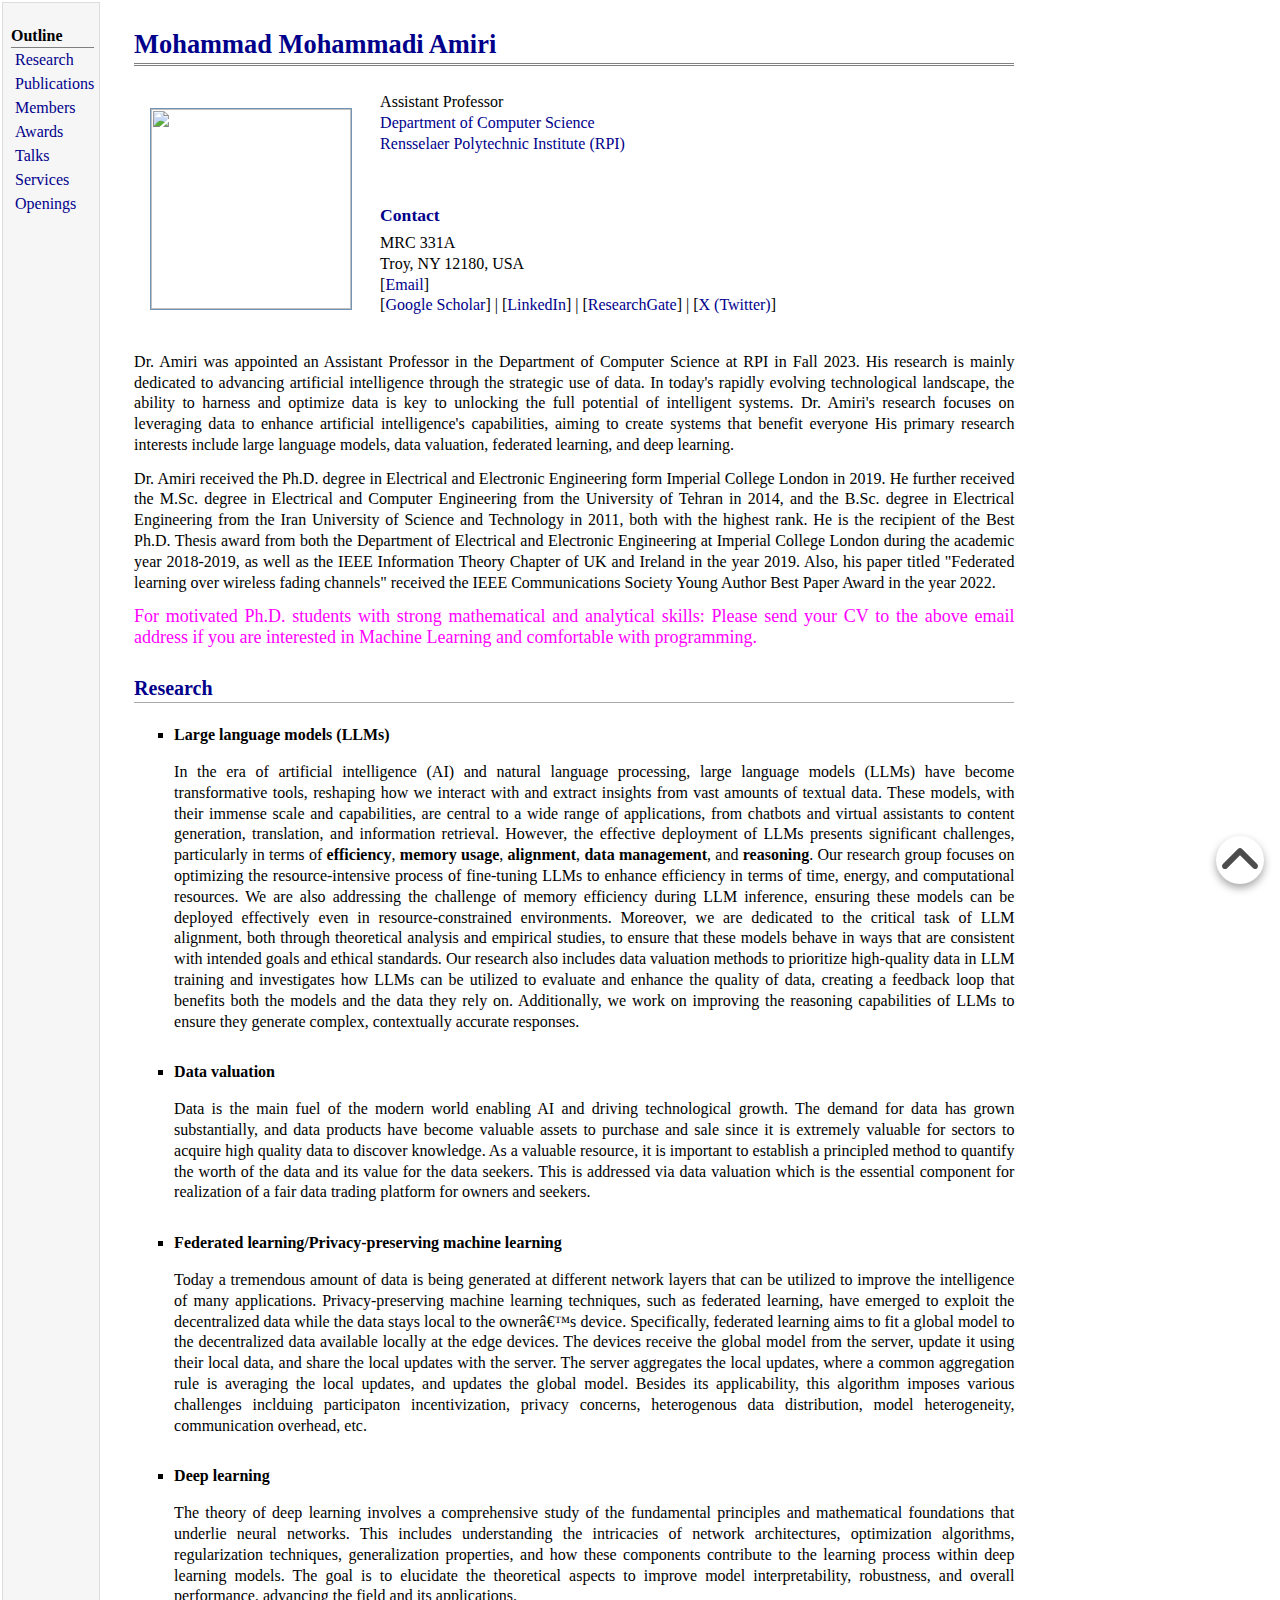
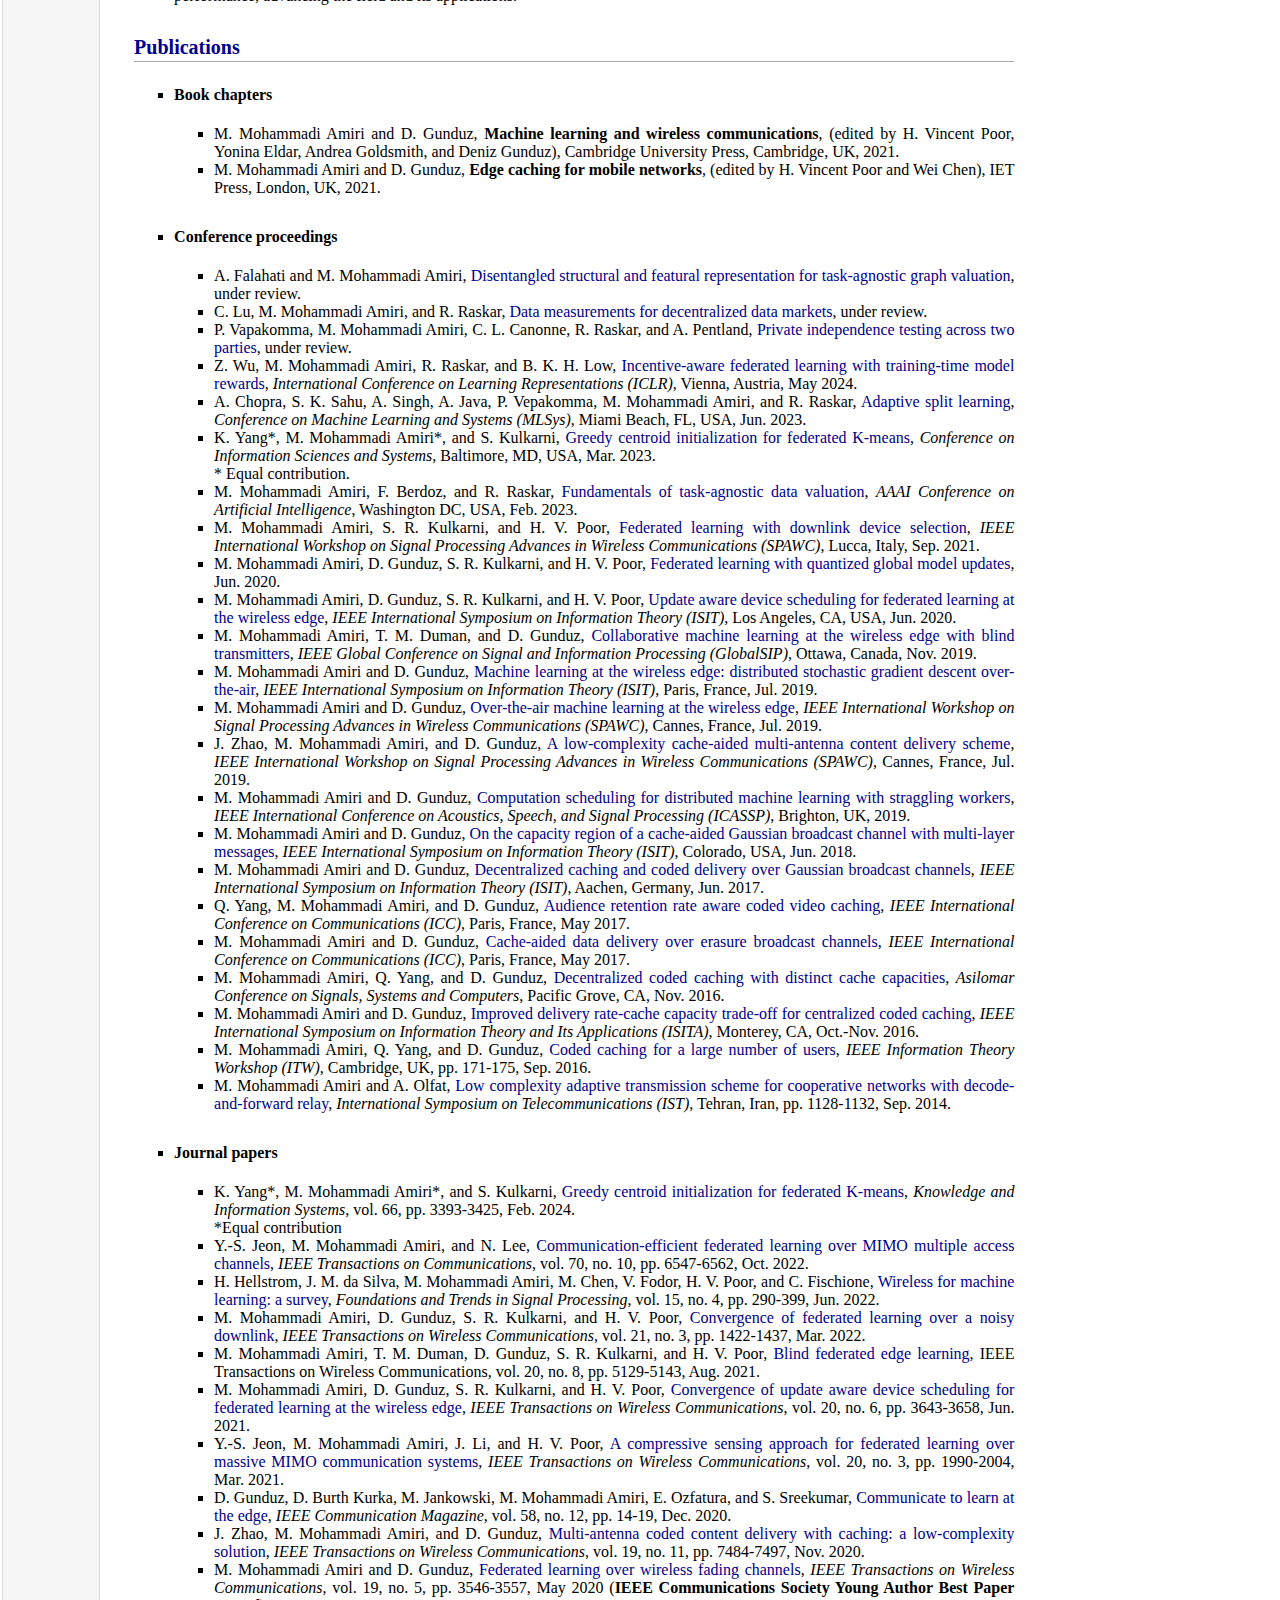
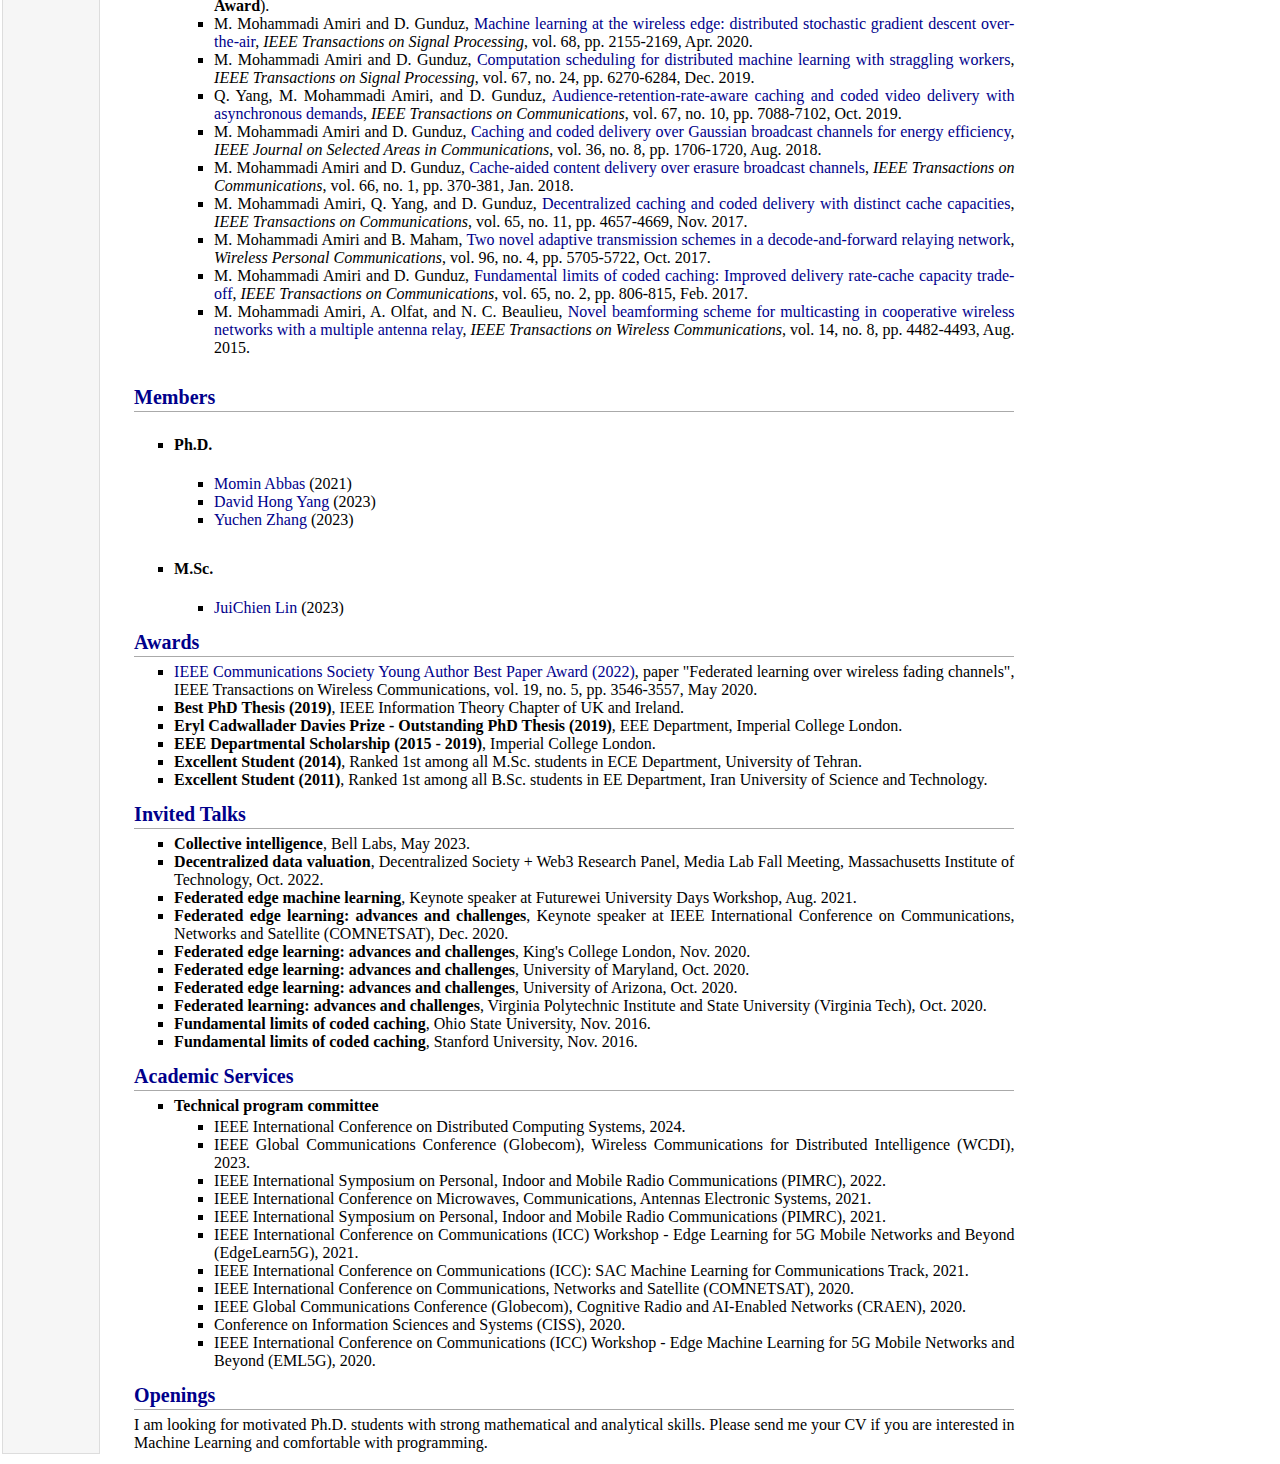
==== index.html @ b502a5e0 "Update index.html" ====
<!-- saved from url=(0039)https://www.mit.edu/~hdanesh/index.html -->
<!-- <html><head><meta http-equiv="Content-Type" content="text/html; charset=utf-8"> -->


<!-- <html><head><meta http-equiv="Content-Type" content="text/html; charset=windows-1252"> 
   <script src="./Amiri_files/jquery-1.11.3.min.js"></script>
   <script>
      $(function() {
         $("#includeHtml").load("https://mmamiri.github.io/mmamiri.html");
      });
   </script>
</head>
<body>
   <div id="includeHtml">
<link rel="stylesheet" href="./Amiri_files/jemdoc.css" type="text/css"> -->



<html xmlns="http://www.w3.org/1999/xhtml" xml:lang="en"><head><meta http-equiv="Content-Type" content="text/html; charset=windows-1252">
    <link rel="stylesheet" href="https://mmamiri.github.io/jemdoc.css" type="text/css">
    
    <title>Mohammad Mohammadi Amiri</title>
    <table summary="Table for page layout." id="tlayout">
    <tbody><tr valign="top">
    <td id="layout-menu">
    <div class="menu-category">Outline</div>
    <div class="menu-item"><a href="https://mmamiri.github.io#research">Research</a></div>
    <div class="menu-item"><a href="https://mmamiri.github.io#publications">Publications</a></div>       
    <div class="menu-item"><a href="https://mmamiri.github.io#members">Members</a></div>
    <div class="menu-item"><a href="https://mmamiri.github.io#awards">Awards</a></div>
    <div class="menu-item"><a href="https://mmamiri.github.io#talk">Talks</a></div>
    <div class="menu-item"><a href="https://mmamiri.github.io#services">Services</a></div>
    <div class="menu-item"><a href="https://mmamiri.github.io#openings">Openings </a></div> 






       
    <style>
    .stt {
  position: fixed;
  right: 1rem;
  bottom: 1rem;
  width: 3rem;
  height: 3rem;
  border-radius: 50%;
  background: rgb(128, 128, 255) url("data:image/svg+xml;utf8,%3Csvg xmlns='http://www.w3.org/2000/svg' viewBox='0 0 384 512'%3E%3Cpath fill='currentColor' d='M352 352c-8.188 0-16.38-3.125-22.62-9.375L192 205.3l-137.4 137.4c-12.5 12.5-32.75 12.5-45.25 0s-12.5-32.75 0-45.25l160-160c12.5-12.5 32.75-12.5 45.25 0l160 160c12.5 12.5 12.5 32.75 0 45.25C368.4 348.9 360.2 352 352 352z'%3E%3C/path%3E%3C/svg%3E") center no-repeat;
  box-shadow: 0 0.25rem 0.5rem 0 gray;
  opacity: 0.7;
}
.stt:hover {
  opacity: 0.8;
}
.stt:focus {
  opacity: 0.9;
}
.stt:active {
  opacity: 1;
}
    </style>

       <a href='#' class="stt" title="scroll to top"></a>







       
    </td><td id="layout-content">
    <div id="toptitle">
    <h1>Mohammad Mohammadi Amiri</h1>
    </div>
    <table class="imgtable"><tbody><tr><td>
    <img style="border:1px solid #7393B3" src="https://github.com/mmamiri/mmamiri.github.io/blob/main/Mohammad_new2.jpg?raw=true" alt="" width="200px">&nbsp;</td>
    


    <td><p>Assistant Professor<br> 
       <a href="https://science.rpi.edu/computer-science" target="_blank">Department of Computer Science</a><br> 
       <a href="https://www.rpi.edu/" target="_blank">Rensselaer Polytechnic Institute (RPI)</a></p><br> 
    
    <h3>Contact</h3>
    <p>MRC 331A<br>
    Troy, NY 12180, USA<br>
    [<a href="mailto:mamiri@rpi.edu">Email</a>]<br>
    [<a href="https://scholar.google.com/citations?hl=en&user=jpJy6SEAAAAJ&view_op=list_works" target="_blank">Google Scholar</a>]
     | [<a href="https://www.linkedin.com/in/mohammad-mohammadi-amiri-6a910754/" target="_blank">LinkedIn</a>]
     | [<a href="https://www.researchgate.net/profile/Mohammad-Amiri-32" target="_blank">ResearchGate</a>]
     | [<a href="https://twitter.com/m_mamiri" target="_blank">X (Twitter)</a>]<br></p>
    </td></tr></tbody></table>
    
    <p><br>   
       Dr. Amiri was appointed an Assistant Professor in the Department of Computer Science at RPI in Fall 2023. 
       His research is mainly dedicated to advancing artificial intelligence through the strategic use of data. 
       In today's rapidly evolving technological landscape, the ability to harness and optimize data is key to unlocking the full potential of intelligent systems.
       Dr. Amiri's research focuses on leveraging data to enhance artificial intelligence's capabilities, aiming to create systems that benefit everyone
       His primary research interests include large language models, data valuation, federated learning, and deep learning.</p>
    
    <p>Dr. Amiri received the Ph.D. degree in Electrical and Electronic Engineering form Imperial College London in 2019. 
       He further received the M.Sc. degree in Electrical and Computer Engineering from the University of Tehran in 2014, and the B.Sc. degree in Electrical Engineering from the Iran University of Science and Technology in 2011, both with the highest rank. 
       He is the recipient of the Best Ph.D. Thesis award from both the Department of Electrical and Electronic Engineering at Imperial College London during the academic year 2018-2019, as well as the IEEE Information Theory Chapter of UK and Ireland in the year 2019. 
       Also, his paper titled &#34;Federated learning over wireless fading channels&#34; received the IEEE Communications Society Young Author Best Paper Award in the year 2022.</p>

       <font face = "Futura" size = 4px color="magenta">For motivated Ph.D. students with strong mathematical and analytical skills: Please send your CV to the above email address if you are interested in Machine Learning and comfortable with programming. 
       </font>
    </p>





    <!-- %%%%%%%%%%%%%%%%%%%%%%%%%%%%%%%%%%%%%%%%%%%%%%%%%% Research %%%%%%%%%%%%%%%%%%%%%%%%%%%%%%%%%%%%%%%%%%%%%%%%%% -->   
       
    <a name="research"></a><h2><a name="research"> Research</h2>     
    
    <p>
    <font color="black"> <!--Dr. Amiri's research revolves around the theme of collective intelligence. 
       As the world becomes increasingly interconnected, the wealth of information generated at the periphery of our networks holds the key to a new era of innovation and insight. 
       By tapping into this decentralized data wealth, we not only empower individuals and devices with real-time decision-making capabilities but also foster a collaborative environment where a multitude of perspectives converge to form a unified intelligence. 
       This collective intelligence transcends traditional boundaries, enabling us to tackle complex challenges with unprecedented efficiency and creativity. 
       Embracing the untapped potential of data at the edge is not just a technological advancement; 
       it's a strategic imperative that drives us towards a future where our connected world thrives on the synergy of decentralized insights, propelling us to reach heights we never thought possible. 
       Dr. Amiri's research focuses on using this decentralized data to enhance the system intelligence beneficial for everyone while protecting the sensitive information.
       His research interests include machine learning, data science, information theory, privacy, and optimization. -->
       
    </p>
    <p>
       <!--This is a list of Dr. Amiri's recent research activities:-->
    </font>
    </p>
    
       
    <ul>
       <br>
       <li style="color:black;font-size:16px;"><b>Large language models (LLMs)</b></li>
       <br>
       <p>
          <font color="black">
             <!--In the era of artificial intelligence (AI) and natural language processing, LLMs have emerged as transformative tools, revolutionizing the way we interact with and extract insights from vast troves of textual data. 
          These LLMs, characterized by their enormous size and remarkable capabilities, have found applications across a spectrum of domains, from chatbots and virtual assistants to content generation, translation, information retrieval, and image recognition. 
          Many of these applications rely on adapting one large-scale, pre-trained LLM to multiple downstream applications. 
          Such adaptation is usually done via fine-tuning, which updates the parameters of the pre-trained model. 
          Fine-tuning such massive models is highly resource intensive and require a considerably large amount of on-device memory and compute which can be significantly expensive in terms of time, energy, computing resources, and carbon footprint. 
          Thus, the effective deployment of LLMs yet remains contingent on an imperative challenge: the resource-efficient fine-tuning of these colossal linguistic powerhouses.-->  

          <!--In the era of artificial intelligence (AI) and natural language processing, large language models (LLMs) have become transformative tools, reshaping how we interact with and extract insights from vast amounts of textual data. 
             These models, with their immense scale and capabilities, are central to a wide range of applications, from chatbots and virtual assistants to content generation, translation, and information retrieval. 
             However, the effective deployment of LLMs presents significant challenges, particularly in terms of <b>efficiency</b>, <b>memory usage</b>, <b>reasoning</b>, and <b>data management</b>. 
             Our research group focuses on optimizing the resource-intensive process of fine-tuning LLMs to enhance efficiency in terms of time, energy, and computational resources. 
             We are also addressing the challenge of memory efficiency during LLM inference, ensuring these models can be deployed effectively even in resource-constrained environments. 
             Additionally, we work on improving the reasoning capabilities of LLMs to ensure they generate complex, contextually accurate responses. 
             We explore data valuation methods to prioritize high-quality data in LLM training and investigate how LLMs can be utilized to evaluate and enhance the quality of data.-->

             In the era of artificial intelligence (AI) and natural language processing, large language models (LLMs) have become transformative tools, reshaping how we interact with and extract insights from vast amounts of textual data.
             These models, with their immense scale and capabilities, are central to a wide range of applications, from chatbots and virtual assistants to content generation, translation, and information retrieval.
             However, the effective deployment of LLMs presents significant challenges, particularly in terms of <b>efficiency</b>, <b>memory usage</b>, <b>alignment</b>, <b>data management</b>, and <b>reasoning</b>. 
             Our research group focuses on optimizing the resource-intensive process of fine-tuning LLMs to enhance efficiency in terms of time, energy, and computational resources.
             We are also addressing the challenge of memory efficiency during LLM inference, ensuring these models can be deployed effectively even in resource-constrained environments.
             Moreover, we are dedicated to the critical task of LLM alignment, both through theoretical analysis and empirical studies, to ensure that these models behave in ways that are consistent with intended goals and ethical standards.
             Our research also includes data valuation methods to prioritize high-quality data in LLM training and investigates how LLMs can be utilized to evaluate and enhance the quality of data, creating a feedback loop that benefits both the models and the data they rely on.
             Additionally, we work on improving the reasoning capabilities of LLMs to ensure they generate complex, contextually accurate responses.
          </font>
       </p>
       
       <br>
       <li style="color:black;font-size:16px;"><b>Data valuation</b></li>
       <br>
       <p>
          <font color="black">
          Data is the main fuel of the modern world enabling AI and driving technological growth. 
          The demand for data has grown substantially, and data products have become valuable assets to purchase and sale since it is extremely valuable for sectors to acquire high quality data to discover knowledge. 
          As a valuable resource, it is important to establish a principled method to quantify the worth of the data and its value for the data seekers. 
          This is addressed via data valuation which is the essential component for realization of a fair data trading platform for owners and seekers. 
          </font>
       </p>

       <br>
       <li style="color:black;font-size:16px;"><b>Federated learning/Privacy-preserving machine learning</b></li>
       <br>
       <p>
          <font color="black">
          Today a tremendous amount of data is being generated at different network layers that can be utilized to improve the intelligence of many applications. 
          Privacy-preserving machine learning techniques, such as federated learning, have emerged to exploit the decentralized data while the data stays local to the owner’s device. 
          Specifically, federated learning aims to fit a global model to the decentralized data available locally at the edge devices. 
          The devices receive the global model from the server, update it using their local data, and share the local updates with the server. 
          The server aggregates the local updates, where a common aggregation rule is averaging the local updates, and updates the global model. 
          Besides its applicability, this algorithm imposes various challenges inclduing participaton incentivization, privacy concerns, heterogenous data distribution, model heterogeneity, communication overhead, etc. 
             </font>
       </p>

       <br>
       <li style="color:black;font-size:16px;"><b>Deep learning</b></li>
       <br>
       <p>
          <font color="black">
          The theory of deep learning involves a comprehensive study of the fundamental principles and mathematical foundations that underlie neural networks. 
          This includes understanding the intricacies of network architectures, optimization algorithms, regularization techniques, generalization properties, and how these components contribute to the learning process within deep learning models. 
          The goal is to elucidate the theoretical aspects to improve model interpretability, robustness, and overall performance, advancing the field and its applications.
          </font>
       </p>
    </ul>

     


    <!-- %%%%%%%%%%%%%%%%%%%%%%%%%%%%%%%%%%%%%%%%%%%%%%%%%% Publications %%%%%%%%%%%%%%%%%%%%%%%%%%%%%%%%%%%%%%%%%%%%%%%%%% -->   
    
    <a name="publications"></a></p><h2><a name="publications"> Publications</h2>
       
    <ul>
          <br>
          <li style="color:black;font-size:16px;"><b>Book chapters</b></li>
          <br>
    
          <ul>
            <font color="black">
             <li>M. Mohammadi Amiri and D. Gunduz, <b>Machine learning and wireless communications</b>, (edited by H. Vincent Poor, Yonina Eldar, Andrea Goldsmith, and Deniz Gunduz), Cambridge University Press, Cambridge, UK, 2021.</li>
             <li>M. Mohammadi Amiri and D. Gunduz, <b>Edge caching for mobile networks</b>, (edited by H. Vincent Poor and Wei Chen), IET Press, London, UK, 2021.</li>
            </font>
            </ul>


          <br>
          <li style="color:black;font-size:16px;"><b>Conference proceedings</b></li>
          <br>
       
          <ul>
             <li><font color="black">A. Falahati and M. Mohammadi Amiri, </font><a href="https://arxiv.org/pdf/2408.12659" target="_blank">Disentangled structural and featural representation for task-agnostic graph valuation</a>, under review.</li>             
             <li><font color="black">C. Lu, M. Mohammadi Amiri, and R. Raskar, </font><a href="https://arxiv.org/pdf/2406.04257" target="_blank">Data measurements for decentralized data markets</a>, under review.</li>
             <li>P. Vapakomma, M. Mohammadi Amiri, C. L. Canonne, R. Raskar, and A. Pentland, <a href="https://arxiv.org/pdf/2207.03652.pdf" target="_blank">Private independence testing across two parties</a>, under review.</li>
             <li>Z. Wu, M. Mohammadi Amiri, R. Raskar, and B. K. H. Low, <a href="https://openreview.net/pdf?id=FlY7WQ2hWS" target="_blank">Incentive-aware federated learning with training-time model rewards</a>, <i>International Conference on Learning Representations (ICLR)</i>, Vienna, Austria, May 2024.</li>
             <li>A. Chopra, S. K. Sahu, A. Singh, A. Java, P. Vepakomma, M. Mohammadi Amiri, and R. Raskar, <a href="https://web.media.mit.edu/~ayushc/AdaSplit_v2.pdf" target="_blank">Adaptive split learning</a>, <i>Conference on Machine Learning and Systems (MLSys)</i>, Miami Beach, FL, USA, Jun. 2023.</li>
             <li>K. Yang*, M. Mohammadi Amiri*, and S. Kulkarni, <a href="https://ieeexplore.ieee.org/document/10089666" target="_blank">Greedy centroid initialization for federated K-means</a>, <i>Conference on Information Sciences and Systems</i>, Baltimore, MD, USA, Mar. 2023. <br>
              * Equal contribution.</li>
             <li>M. Mohammadi Amiri, F. Berdoz, and R. Raskar, <a href="https://ojs.aaai.org/index.php/AAAI/article/view/26106" target="_blank">Fundamentals of task-agnostic data valuation</a>, <i>AAAI Conference on Artificial Intelligence</i>, Washington DC, USA, Feb. 2023.</li>
             <li>M. Mohammadi Amiri, S. R. Kulkarni, and H. V. Poor, <a href="https://arxiv.org/pdf/2107.03510.pdf" target="_blank">Federated learning with downlink device selection</a>, <i>IEEE International Workshop on Signal Processing Advances in Wireless Communications (SPAWC)</i>, Lucca, Italy, Sep. 2021.</li>
             <li>M. Mohammadi Amiri, D. Gunduz, S. R. Kulkarni, and H. V. Poor, <a href="https://arxiv.org/pdf/2006.10672.pdf" target="_blank">Federated learning with quantized global model updates</a>, Jun. 2020.</li>
             <li>M. Mohammadi Amiri, D. Gunduz, S. R. Kulkarni, and H. V. Poor, <a href="https://ieeexplore.ieee.org/document/9173960" target="_blank">Update aware device scheduling for federated learning at the wireless edge</a>, <i>IEEE International Symposium on Information Theory (ISIT)</i>, Los Angeles, CA, USA, Jun. 2020.</li>
             <li>M. Mohammadi Amiri, T. M. Duman, and D. Gunduz, <a href="https://arxiv.org/pdf/1907.03909.pdf" target="_blank">Collaborative machine learning at the wireless edge with blind transmitters</a>, <i>IEEE Global Conference on Signal and Information Processing (GlobalSIP)</i>, Ottawa, Canada, Nov. 2019. </li>
             <li>M. Mohammadi Amiri and D. Gunduz, <a href="https://www.imperial.ac.uk/media/imperial-college/research-centres-and-groups/ipc-lab/MADG_ISIT19.pdf" target="_blank">Machine learning at the wireless edge: distributed stochastic gradient descent over-the-air</a>, <i>IEEE International Symposium on Information Theory (ISIT)</i>, Paris, France, Jul. 2019.</li>
             <li>M. Mohammadi Amiri and D. Gunduz, <a href="https://www.imperial.ac.uk/media/imperial-college/research-centres-and-groups/ipc-lab/MAG_SPAWC_19.pdf" target="_blank">Over-the-air machine learning at the wireless edge</a>, <i>IEEE International Workshop on Signal Processing Advances in Wireless Communications (SPAWC)</i>, Cannes, France, Jul. 2019.</li>
             <li>J. Zhao, M. Mohammadi Amiri, and D. Gunduz, <a href="https://www.imperial.ac.uk/media/imperial-college/research-centres-and-groups/ipc-lab/ZMAG_SPAWC_19.pdf" target="_blank">A low-complexity cache-aided multi-antenna content delivery scheme</a>, <i>IEEE International Workshop on Signal Processing Advances in Wireless Communications (SPAWC)</i>, Cannes, France, Jul. 2019.</li>
             <li>M. Mohammadi Amiri and D. Gunduz, <a href="https://www.imperial.ac.uk/media/imperial-college/research-centres-and-groups/ipc-lab/AG_ICASSP_19.pdf" target="_blank">Computation scheduling for distributed machine learning with straggling workers</a>, <i>IEEE International Conference on Acoustics, Speech, and Signal Processing (ICASSP)</i>, Brighton, UK, 2019.</li>
             <li>M. Mohammadi Amiri and D. Gunduz, <a href="https://www.imperial.ac.uk/media/imperial-college/research-centres-and-groups/ipc-lab/MAG_ISIT_18.pdf" target="_blank">On the capacity region of a cache-aided Gaussian broadcast channel with multi-layer messages</a>, <i>IEEE International Symposium on Information Theory (ISIT)</i>, Colorado, USA, Jun. 2018.</li>
             <li>M. Mohammadi Amiri and D. Gunduz, <a href="https://ieeexplore.ieee.org/document/8007037" target="_blank">Decentralized caching and coded delivery over Gaussian broadcast channels</a>, <i>IEEE International Symposium on Information Theory (ISIT)</i>, Aachen, Germany, Jun. 2017.</li>
             <li>Q. Yang, M. Mohammadi Amiri, and D. Gunduz, <a href="https://www.imperial.ac.uk/media/imperial-college/research-centres-and-groups/ipc-lab/ICC17a.pdf" target="_blank">Audience retention rate aware coded video caching</a>, <i>IEEE International Conference on Communications (ICC)</i>, Paris, France, May 2017.</li>
             <li>M. Mohammadi Amiri and D. Gunduz, <a href="https://www.imperial.ac.uk/media/imperial-college/research-centres-and-groups/ipc-lab/ICC17c.pdf" target="_blank">Cache-aided data delivery over erasure broadcast channels</a>, <i>IEEE International Conference on Communications (ICC)</i>, Paris, France, May 2017.</li>
             <li>M. Mohammadi Amiri, Q. Yang, and D. Gunduz, <a href="https://www.imperial.ac.uk/media/imperial-college/research-centres-and-groups/ipc-lab/Asilomar16.pdf" target="_blank">Decentralized coded caching with distinct cache capacities</a>, <i>Asilomar Conference on Signals, Systems and Computers</i>, Pacific Grove, CA, Nov. 2016.</li>
             <li>M. Mohammadi Amiri and D. Gunduz, <a href="https://www.imperial.ac.uk/media/imperial-college/research-centres-and-groups/ipc-lab/ISITA16.pdf" target="_blank">Improved delivery rate-cache capacity trade-off for centralized coded caching</a>, <i>IEEE International Symposium on Information Theory and Its Applications (ISITA)</i>, Monterey, CA, Oct.-Nov. 2016.</li>
             <li>M. Mohammadi Amiri, Q. Yang, and D. Gunduz, <a href="https://www.imperial.ac.uk/media/imperial-college/research-centres-and-groups/ipc-lab/ITW16a.pdf" target="_blank">Coded caching for a large number of users</a>, <i>IEEE Information Theory Workshop (ITW)</i>, Cambridge, UK, pp. 171-175, Sep. 2016.</li>
             <li>M. Mohammadi Amiri and A. Olfat, <a href="https://ieeexplore.ieee.org/document/7000873" target="_blank">Low complexity adaptive transmission scheme for cooperative networks with decode-and-forward relay</a>, <i>International Symposium on Telecommunications (IST)</i>, Tehran, Iran, pp. 1128-1132, Sep. 2014.</li>
          </ul>
    
          <br>
          <li style="color:black;font-size:16px;"><b>Journal papers</b></li>
          <br>
          <ul>
             <li><font color="black">K. Yang*, M. Mohammadi Amiri*, and S. Kulkarni, </font><a href="https://link.springer.com/article/10.1007/s10115-024-02066-x#:~:text=a.,corresponding%20sizes%20to%20the%20server." target="_blank">Greedy centroid initialization for federated K-means</a>, <i>Knowledge and Information Systems</i>, vol. 66, pp. 3393-3425, Feb. 2024.</li>
             *Equal contribution
             <li><font color="black">Y.-S. Jeon, M. Mohammadi Amiri, and N. Lee, </font><a href="https://ieeexplore.ieee.org/document/9856665" target="_blank">Communication-efficient federated learning over MIMO multiple access channels</a>, <i>IEEE Transactions on Communications</i>, vol. 70, no. 10, pp. 6547-6562, Oct. 2022.</li>
             <li>H. Hellstrom, J. M. da Silva, M. Mohammadi Amiri, M. Chen, V. Fodor, H. V. Poor, and C. Fischione, <a href="https://ieeexplore.ieee.org/document/9794417" target="_blank">Wireless for machine learning: a survey</a>, <i>Foundations and Trends in Signal Processing</i>, vol. 15, no. 4, pp. 290-399, Jun. 2022.</li>
             <li>M. Mohammadi Amiri, D. Gunduz, S. R. Kulkarni, and H. V. Poor, <a href="https://arxiv.org/pdf/2008.11141.pdf" target="_blank">Convergence of federated learning over a noisy downlink</a>, <i>IEEE Transactions on Wireless Communications</i>, vol. 21, no. 3, pp. 1422-1437, Mar. 2022.</li>
             <li>M. Mohammadi Amiri, T. M. Duman, D. Gunduz, S. R. Kulkarni, and H. V. Poor, <a href="https://arxiv.org/pdf/2010.10030.pdf" target="_blank">Blind federated edge learning</a>, <i></i>IEEE Transactions on Wireless Communications, vol. 20, no. 8, pp. 5129-5143, Aug. 2021.</li>
             <li>M. Mohammadi Amiri, D. Gunduz, S. R. Kulkarni, and H. V. Poor, <a href="https://www.imperial.ac.uk/media/imperial-college/research-centres-and-groups/ipc-lab/AGKP_20.pdf" target="_blank">Convergence of update aware device scheduling for federated learning at the wireless edge</a>, <i>IEEE Transactions on Wireless Communications</i>, vol. 20, no. 6, pp. 3643-3658, Jun. 2021.</li>
             <li>Y.-S. Jeon, M. Mohammadi Amiri, J. Li, and H. V. Poor, <a href="https://arxiv.org/pdf/2003.08059.pdf" target="_blank">A compressive sensing approach for federated learning over massive MIMO communication systems</a>, <i>IEEE Transactions on Wireless Communications</i>, vol. 20, no. 3, pp. 1990-2004, Mar. 2021.</li>
             <li>D. Gunduz, D. Burth Kurka, M. Jankowski, M. Mohammadi Amiri, E. Ozfatura, and S. Sreekumar, <a href="https://www.imperial.ac.uk/media/imperial-college/research-centres-and-groups/ipc-lab/Edge_Magazine-13.pdf" target="_blank">Communicate to learn at the edge</a>, <i>IEEE Communication Magazine</i>, vol. 58, no. 12, pp. 14-19, Dec. 2020.  </li>
             <li>J. Zhao, M. Mohammadi Amiri, and D. Gunduz, <a href="https://arxiv.org/pdf/2001.01255.pdf" target="_blank">Multi-antenna coded content delivery with caching: a low-complexity solution</a>, <i>IEEE Transactions on Wireless Communications</i>, vol. 19, no. 11, pp. 7484-7497, Nov. 2020.</li>
             <li>M. Mohammadi Amiri and D. Gunduz, <a href="https://arxiv.org/pdf/1907.09769.pdf" target="_blank">Federated learning over wireless fading channels</a>, <i>IEEE Transactions on Wireless Communications</i>, vol. 19, no. 5, pp. 3546-3557, May 2020 (<b>IEEE Communications Society Young Author Best Paper Award</b>). </li>
             <li>M. Mohammadi Amiri and D. Gunduz, <a href="https://arxiv.org/pdf/1901.00844.pdf" target="_blank">Machine learning at the wireless edge: distributed stochastic gradient descent over-the-air</a>, <i>IEEE Transactions on Signal Processing</i>, vol. 68, pp. 2155-2169, Apr. 2020. </li>
             <li>M. Mohammadi Amiri and D. Gunduz, <a href="https://arxiv.org/pdf/1810.09992.pdf" target="_blank">Computation scheduling for distributed machine learning with straggling workers</a>, <i>IEEE Transactions on Signal Processing</i>, vol. 67, no. 24, pp. 6270-6284, Dec. 2019.</li>
             <li>Q. Yang, M. Mohammadi Amiri, and D. Gunduz, <a href="https://arxiv.org/pdf/1808.04835.pdf" target="_blank">Audience-retention-rate-aware caching and coded video delivery with asynchronous demands</a>, <i>IEEE Transactions on Communications</i>, vol. 67, no. 10, pp. 7088-7102, Oct. 2019.</li>
             <li>M. Mohammadi Amiri and D. Gunduz, <a href="https://www.imperial.ac.uk/media/imperial-college/research-centres-and-groups/ipc-lab/AG_JSAC_18.pdf" target="_blank">Caching and coded delivery over Gaussian broadcast channels for energy efficiency</a>, <i>IEEE Journal on Selected Areas in Communications</i>, vol. 36, no. 8, pp. 1706-1720, Aug. 2018.</li>
             <li>M. Mohammadi Amiri and D. Gunduz, <a href="https://www.imperial.ac.uk/media/imperial-college/research-centres-and-groups/ipc-lab/MAG_TC17.pdf" target="_blank">Cache-aided content delivery over erasure broadcast channels</a>, <i>IEEE Transactions on Communications</i>, vol. 66, no. 1, pp. 370-381, Jan. 2018.</li>
             <li>M. Mohammadi Amiri, Q. Yang, and D. Gunduz, <a href="https://www.imperial.ac.uk/media/imperial-college/research-centres-and-groups/ipc-lab/AYG_TC16.pdf" target="_blank">Decentralized caching and coded delivery with distinct cache capacities</a>, <i>IEEE Transactions on Communications</i>, vol. 65, no. 11, pp. 4657-4669, Nov. 2017.</li>
             <li>M. Mohammadi Amiri and B. Maham, <a href="https://link.springer.com/article/10.1007/s11277-017-4443-5" target="_blank">Two novel adaptive transmission schemes in a decode-and-forward relaying network</a>, <i>Wireless Personal Communications</i>, vol. 96, no. 4, pp. 5705-5722, Oct. 2017.</li>
             <li>M. Mohammadi Amiri and D. Gunduz, <a href="https://www.imperial.ac.uk/media/imperial-college/research-centres-and-groups/ipc-lab/AG_TC16.pdf" target="_blank">Fundamental limits of coded caching: Improved delivery rate-cache capacity trade-off</a>, <i>IEEE Transactions on Communications</i>, vol. 65, no. 2, pp. 806-815, Feb. 2017.</li>
             <li>M. Mohammadi Amiri, A. Olfat, and N. C. Beaulieu, <a href="https://ieeexplore.ieee.org/document/7084194" target="_blank">Novel beamforming scheme for multicasting in cooperative wireless networks with a multiple antenna relay</a>, <i>IEEE Transactions on Wireless Communications</i>, vol. 14, no. 8, pp. 4482-4493, Aug. 2015.</li>
          </ul> 
    
            
    
        </ul>   
    <!-- <script>// When the user clicks on div, open the popupfunction myFunction() {
      var popup = document.getElementById("myPopup");
      popup.classList.toggle("show");
    }</script>-->




    <!-- %%%%%%%%%%%%%%%%%%%%%%%%%%%%%%%%%%%%%%%%%%%%%%%%%% Members %%%%%%%%%%%%%%%%%%%%%%%%%%%%%%%%%%%%%%%%%%%%%%%%%% --> 
       
    <a name="members"></a></p><h2><a name="members"> Members</h2>

       <ul>
          <br>
          <li style="color:black;font-size:16px;"><b>Ph.D.</b></li>
          <br>
    
          <ul>
            <font color="black">
             <li><a href="https://mominabbas.github.io/" target="_blank">Momin Abbas</a> (2021)</li> 
             <li><a href="https://davidhy514.github.io/" target="_blank">David Hong Yang</a> (2023)</li> 
             <li><a href="https://scholar.google.com/citations?user=QFkTtL8AAAAJ&hl=zh-CN" target="_blank">Yuchen Zhang</a> (2023)</li> 
            </font>
            </ul>

          <br>
          <li style="color:black;font-size:16px;"><b>M.Sc.</b></li>
          <br>
    
          <ul>
            <font color="black">
             <li><a href="https://ryanjclin.github.io/" target="_blank">JuiChien Lin</a> (2023)</li> 
            </font>
            </ul>

          </ul>


       

    <!-- %%%%%%%%%%%%%%%%%%%%%%%%%%%%%%%%%%%%%%%%%%%%%%%%%% Awards %%%%%%%%%%%%%%%%%%%%%%%%%%%%%%%%%%%%%%%%%%%%%%%%%% -->  
       
    <a name="awards"><h2>Awards</h2>
    </a><ul>
    <!-- <li> Tenure track offer for W2 (associate) professorship at <a href="https://www.usnews.com/education/best-global-universities/saarland-university-504282">Saarland University</a>, Germany 2022 </li>-->
    <li><a href="https://www.comsoc.org/about/awards/paper-awards/ieee-communications-society-katherine-johnson-young-author-best-paper" target="_blank"> IEEE Communications Society Young Author Best Paper Award (2022)</a>, 
       paper &#34;Federated learning over wireless fading channels&#34;, IEEE Transactions on Wireless Communications, vol. 19, no. 5, pp. 3546-3557, May 2020.</li>
    <li> <b>Best PhD Thesis (2019)</b>, IEEE Information Theory Chapter of UK and Ireland.</li>
    <li> <b>Eryl Cadwallader Davies Prize - Outstanding PhD Thesis (2019)</b>, EEE Department, Imperial College London.</li>
    <li> <b>EEE Departmental Scholarship (2015 - 2019)</b>, Imperial College London.</li>
    <li> <b>Excellent Student (2014)</b>,  Ranked 1st among all M.Sc. students in ECE Department, University of Tehran. </li>
    <li> <b>Excellent Student (2011)</b>, Ranked 1st among all B.Sc. students in EE Department, Iran University of Science and Technology.</li>
    </ul>
    
    
    <!-- %%%%%%%%%%%%%%%%%%%%%%%%%%%%%%%%%%%%%%%%%%%%%%%%%% Invited Talks %%%%%%%%%%%%%%%%%%%%%%%%%%%%%%%%%%%%%%%%%%%%%%%%%% --> 
       
    <a name="talk"><h2>Invited Talks</h2></a>
    <ul> 
    <li><b>Collective intelligence</b>, Bell Labs, May 2023.</li>
    <li><b>Decentralized data valuation</b>, Decentralized Society + Web3 Research Panel, Media Lab Fall Meeting, Massachusetts Institute of Technology, Oct. 2022.</li>
    <li><b>Federated edge machine learning</b>, Keynote speaker at Futurewei University Days Workshop, Aug.  2021.</li>
    <li><b>Federated edge learning: advances and challenges</b>, Keynote speaker at IEEE International Conference on Communications, Networks and Satellite (COMNETSAT), Dec. 2020.</li>
    <li><b>Federated edge learning: advances and challenges</b>, King's College London, Nov.  2020.</li>
    <li><b>Federated edge learning: advances and challenges</b>, University of Maryland, Oct.  2020.</li>
    <li><b>Federated edge learning: advances and challenges</b>, University of Arizona, Oct.  2020.</li>
    <li><b>Federated learning: advances and challenges</b>, Virginia Polytechnic Institute and State University (Virginia Tech), Oct. 2020.</li>
    <li><b>Fundamental limits of coded caching</b>, Ohio State University, Nov.  2016.</li>
    <li><b>Fundamental limits of coded caching</b>, Stanford University, Nov.  2016.</li>
    </ul>


    <!-- %%%%%%%%%%%%%%%%%%%%%%%%%%%%%%%%%%%%%%%%%%%%%%%%%% Services %%%%%%%%%%%%%%%%%%%%%%%%%%%%%%%%%%%%%%%%%%%%%%%%%% --> 
       
    <a name="services"><h2>Academic Services</h2></a>
    
    <ul>
    <li style="color:black;font-size:16px;"><b>Technical program committee </b></li>
    
       <ul>
       <li> IEEE International Conference on Distributed Computing Systems, 2024. </li>
       <li> IEEE Global Communications Conference (Globecom), Wireless Communications for Distributed Intelligence (WCDI), 2023. </li>
       <li> IEEE International Symposium on Personal, Indoor and Mobile Radio Communications (PIMRC), 2022.</li>
       <li> IEEE International Conference on Microwaves, Communications, Antennas Electronic Systems, 2021.</li>
       <li> IEEE International Symposium on Personal, Indoor and Mobile Radio Communications (PIMRC), 2021.</li>
       <li> IEEE International Conference on Communications (ICC) Workshop - Edge Learning for 5G Mobile Networks and Beyond (EdgeLearn5G), 2021.</li>
       <li> IEEE International Conference on Communications (ICC): SAC Machine Learning for Communications Track, 2021.</li>
       <li> IEEE International Conference on Communications, Networks and Satellite (COMNETSAT), 2020.</li>
       <li> IEEE Global Communications Conference (Globecom), Cognitive Radio and AI-Enabled Networks (CRAEN), 2020.</li>
       <li> Conference on Information Sciences and Systems (CISS), 2020.</li>
       <li> IEEE International Conference on Communications (ICC) Workshop - Edge Machine Learning for 5G Mobile Networks and Beyond (EML5G), 2020.</li>
       </ul>  
    
    </ul>


    <!-- %%%%%%%%%%%%%%%%%%%%%%%%%%%%%%%%%%%%%%%%%%%%%%%%%% Openings %%%%%%%%%%%%%%%%%%%%%%%%%%%%%%%%%%%%%%%%%%%%%%%%%% --> 
       
    <a name="openings"><h2>Openings</h2></a>
    I am looking for motivated Ph.D. students with strong mathematical and analytical skills. Please send me your CV if you are interested in Machine Learning and comfortable with programming. 
    
    
    </td></tr></tbody></table></div>
    
    
    </body></html>
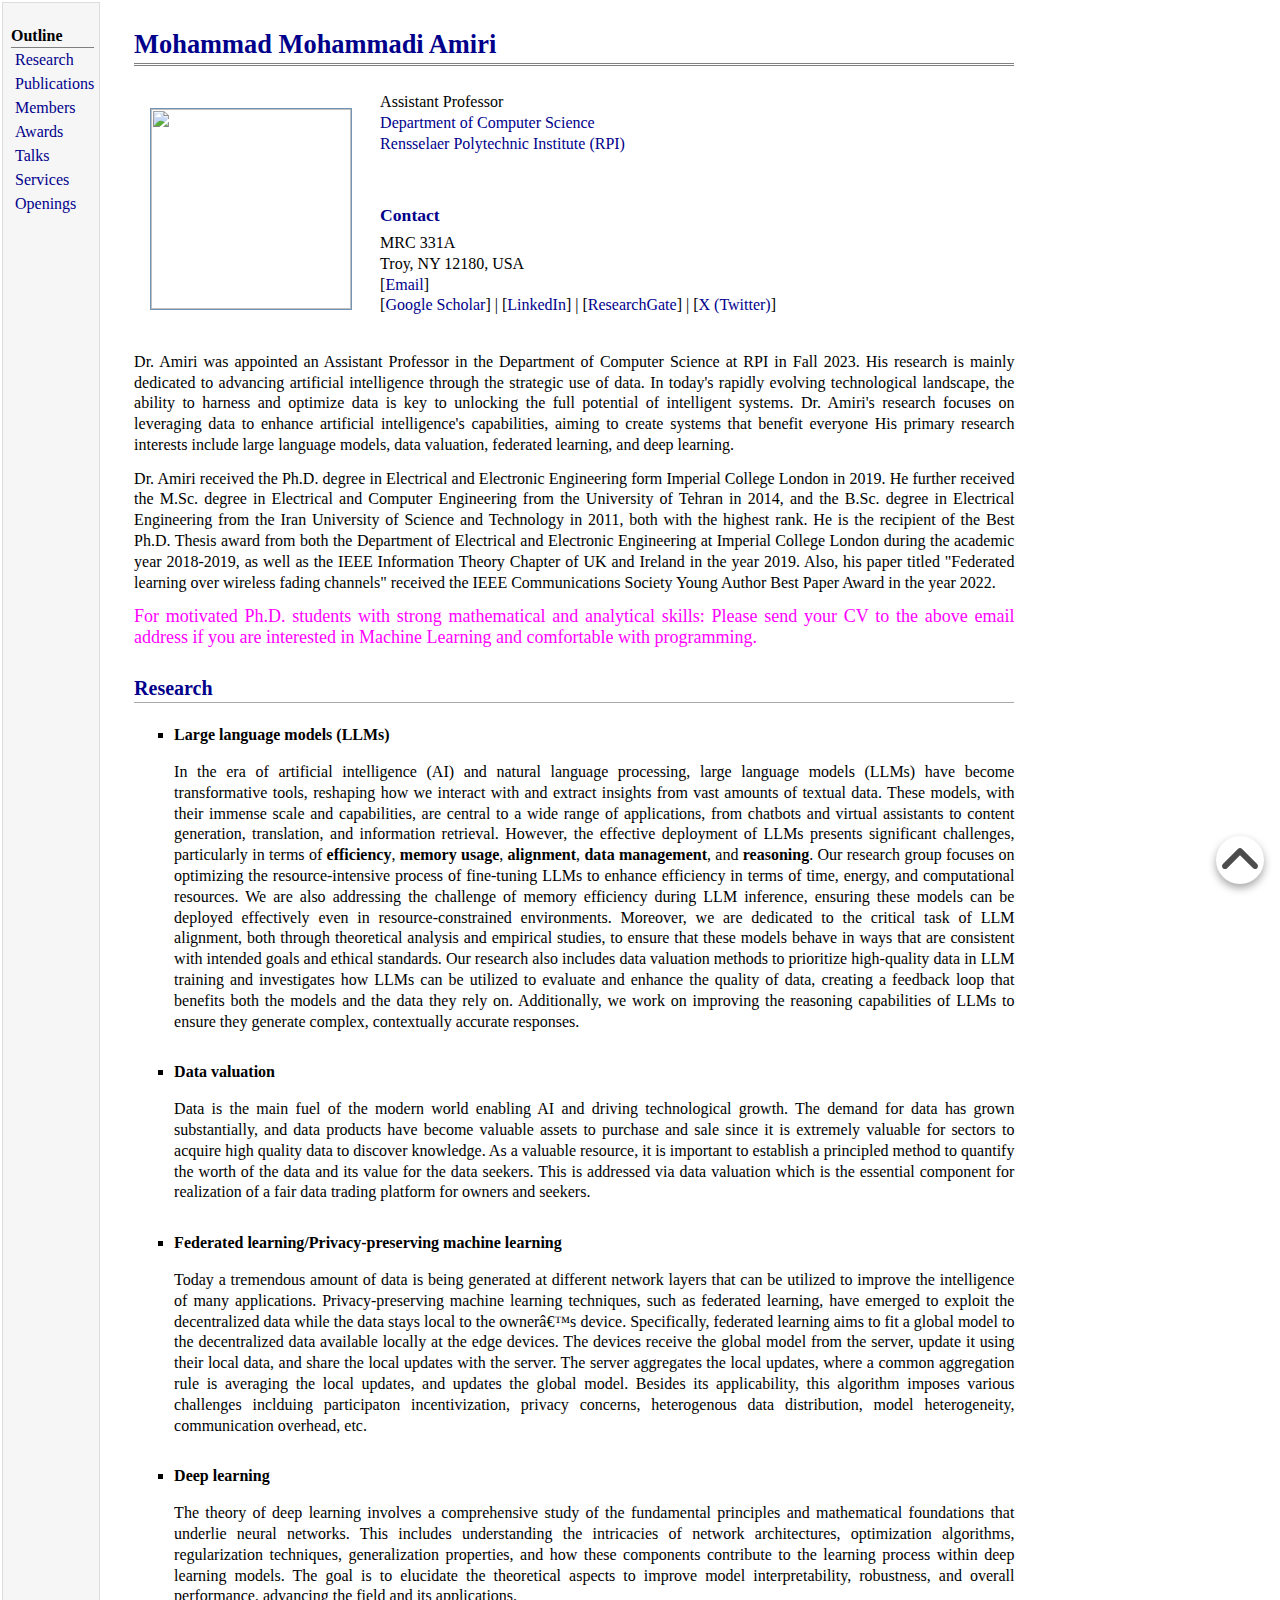
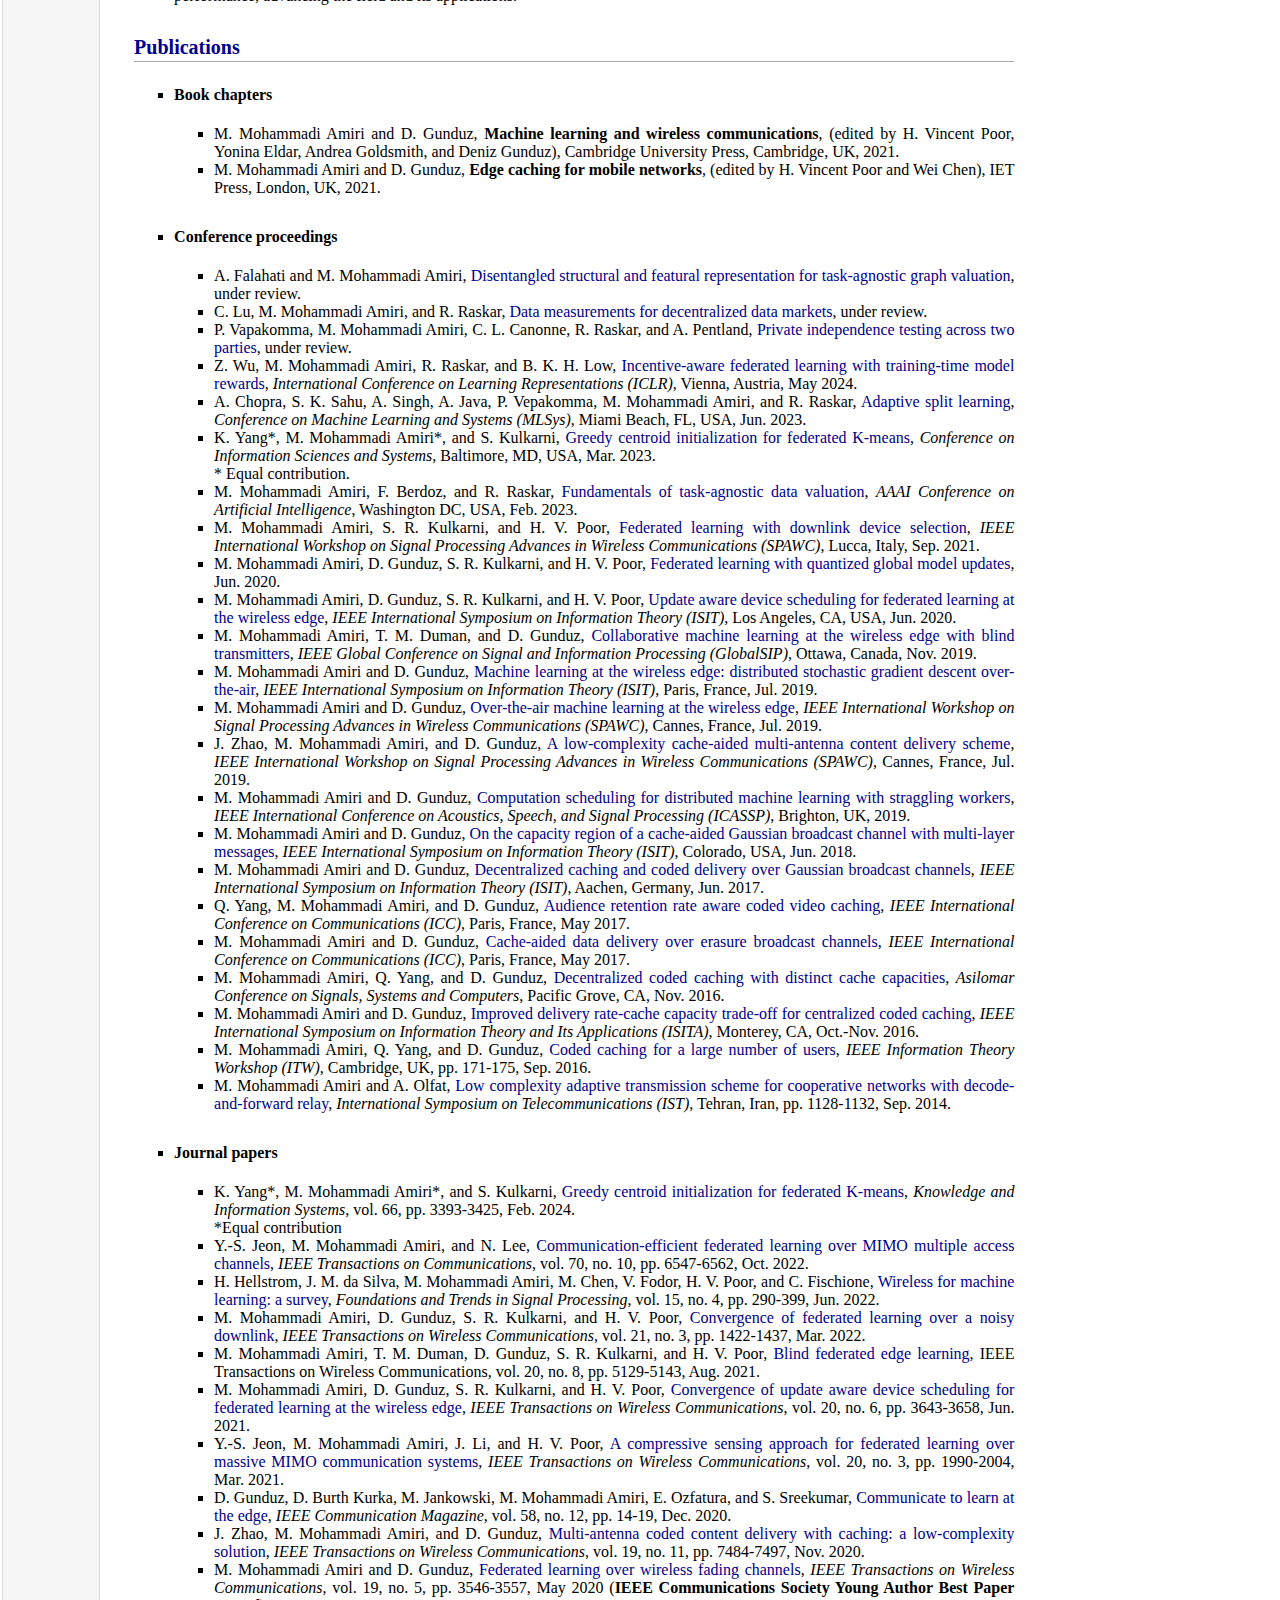
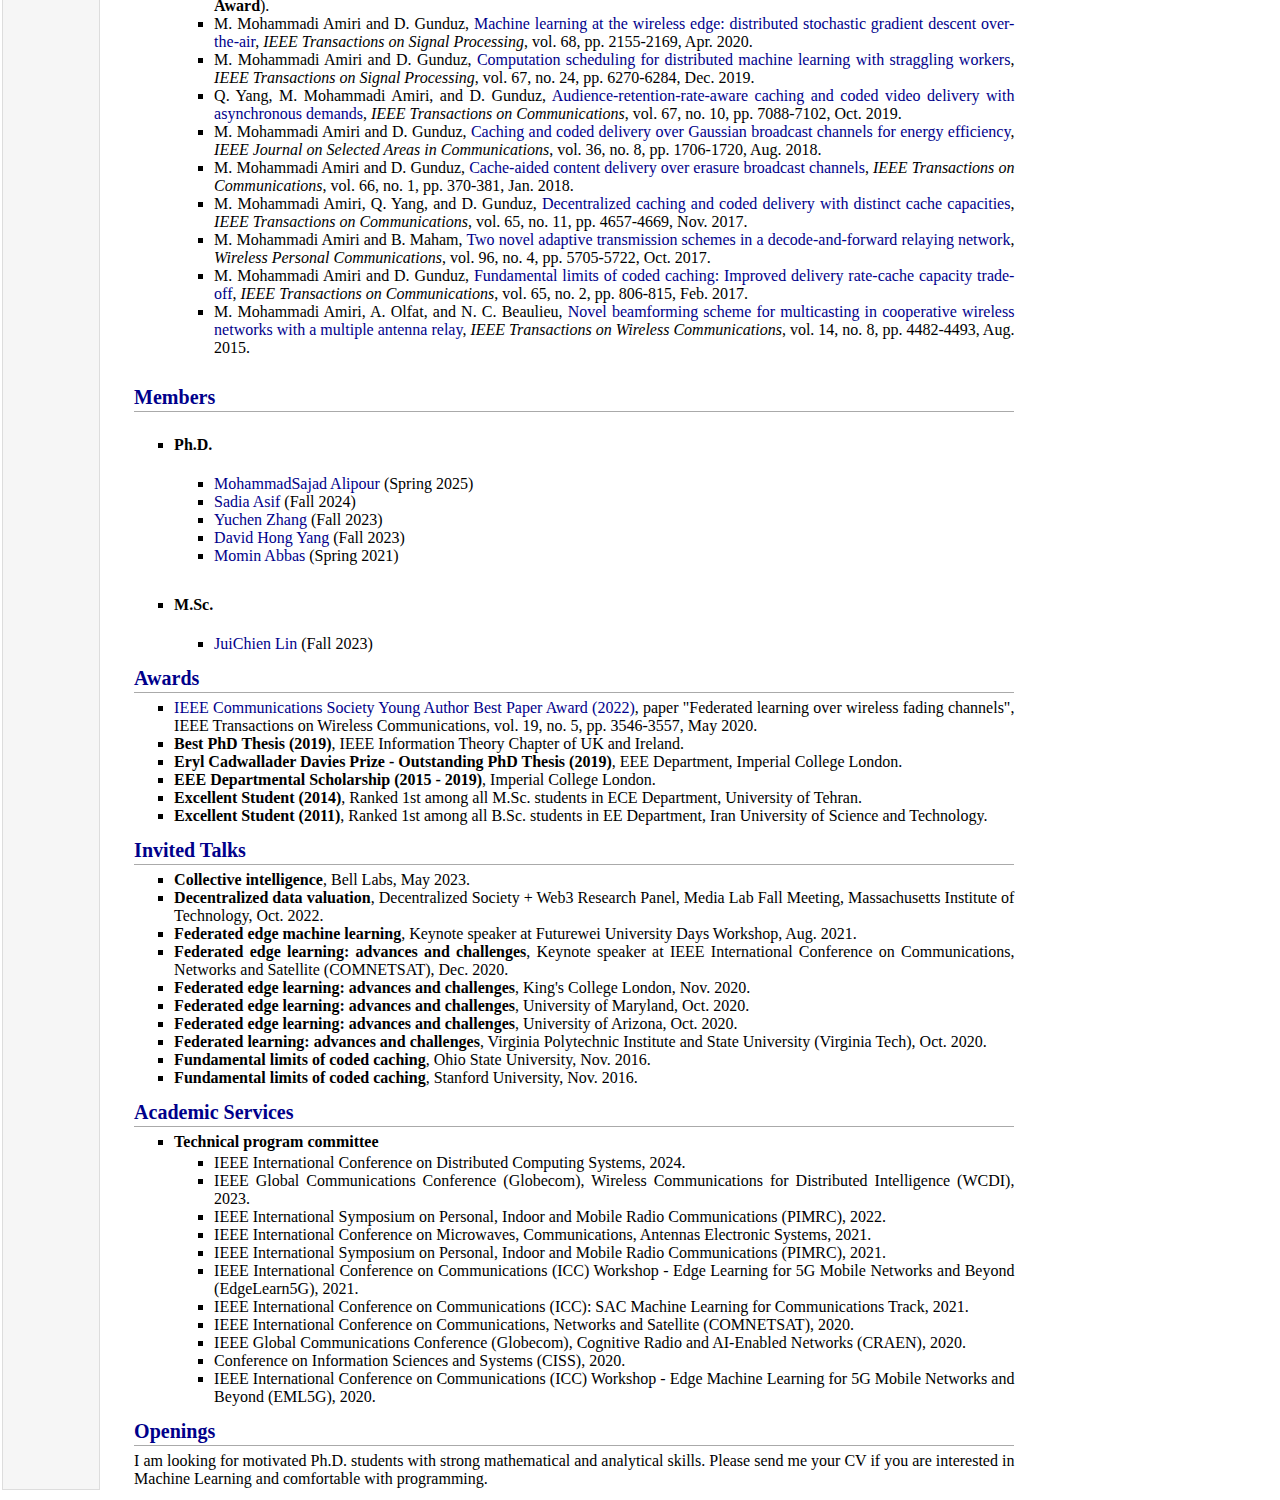
==== commit 69435641: "Update index.html" ====
--- a/index.html
+++ b/index.html
@@ -302,10 +302,12 @@
           <br>
     
           <ul>
-            <font color="black">
-             <li><a href="https://mominabbas.github.io/" target="_blank">Momin Abbas</a> (2021)</li> 
-             <li><a href="https://davidhy514.github.io/" target="_blank">David Hong Yang</a> (2023)</li> 
-             <li><a href="https://scholar.google.com/citations?user=QFkTtL8AAAAJ&hl=zh-CN" target="_blank">Yuchen Zhang</a> (2023)</li> 
+            <font color="black"> 
+             <li><a href="" target="_blank">MohammadSajad Alipour</a> (Spring 2025)</li>
+             <li><a href="" target="_blank">Sadia Asif</a> (Fall 2024)</li>
+             <li><a href="https://yczzzzzz.github.io/" target="_blank">Yuchen Zhang</a> (Fall 2023)</li> 
+             <li><a href="https://davidhy514.github.io/" target="_blank">David Hong Yang</a> (Fall 2023)</li> 
+             <li><a href="https://mominabbas.github.io/" target="_blank">Momin Abbas</a> (Spring 2021)</li> 
             </font>
             </ul>
 
@@ -315,7 +317,7 @@
     
           <ul>
             <font color="black">
-             <li><a href="https://ryanjclin.github.io/" target="_blank">JuiChien Lin</a> (2023)</li> 
+             <li><a href="https://ryanjclin.github.io/" target="_blank">JuiChien Lin</a> (Fall 2023)</li> 
             </font>
             </ul>
 
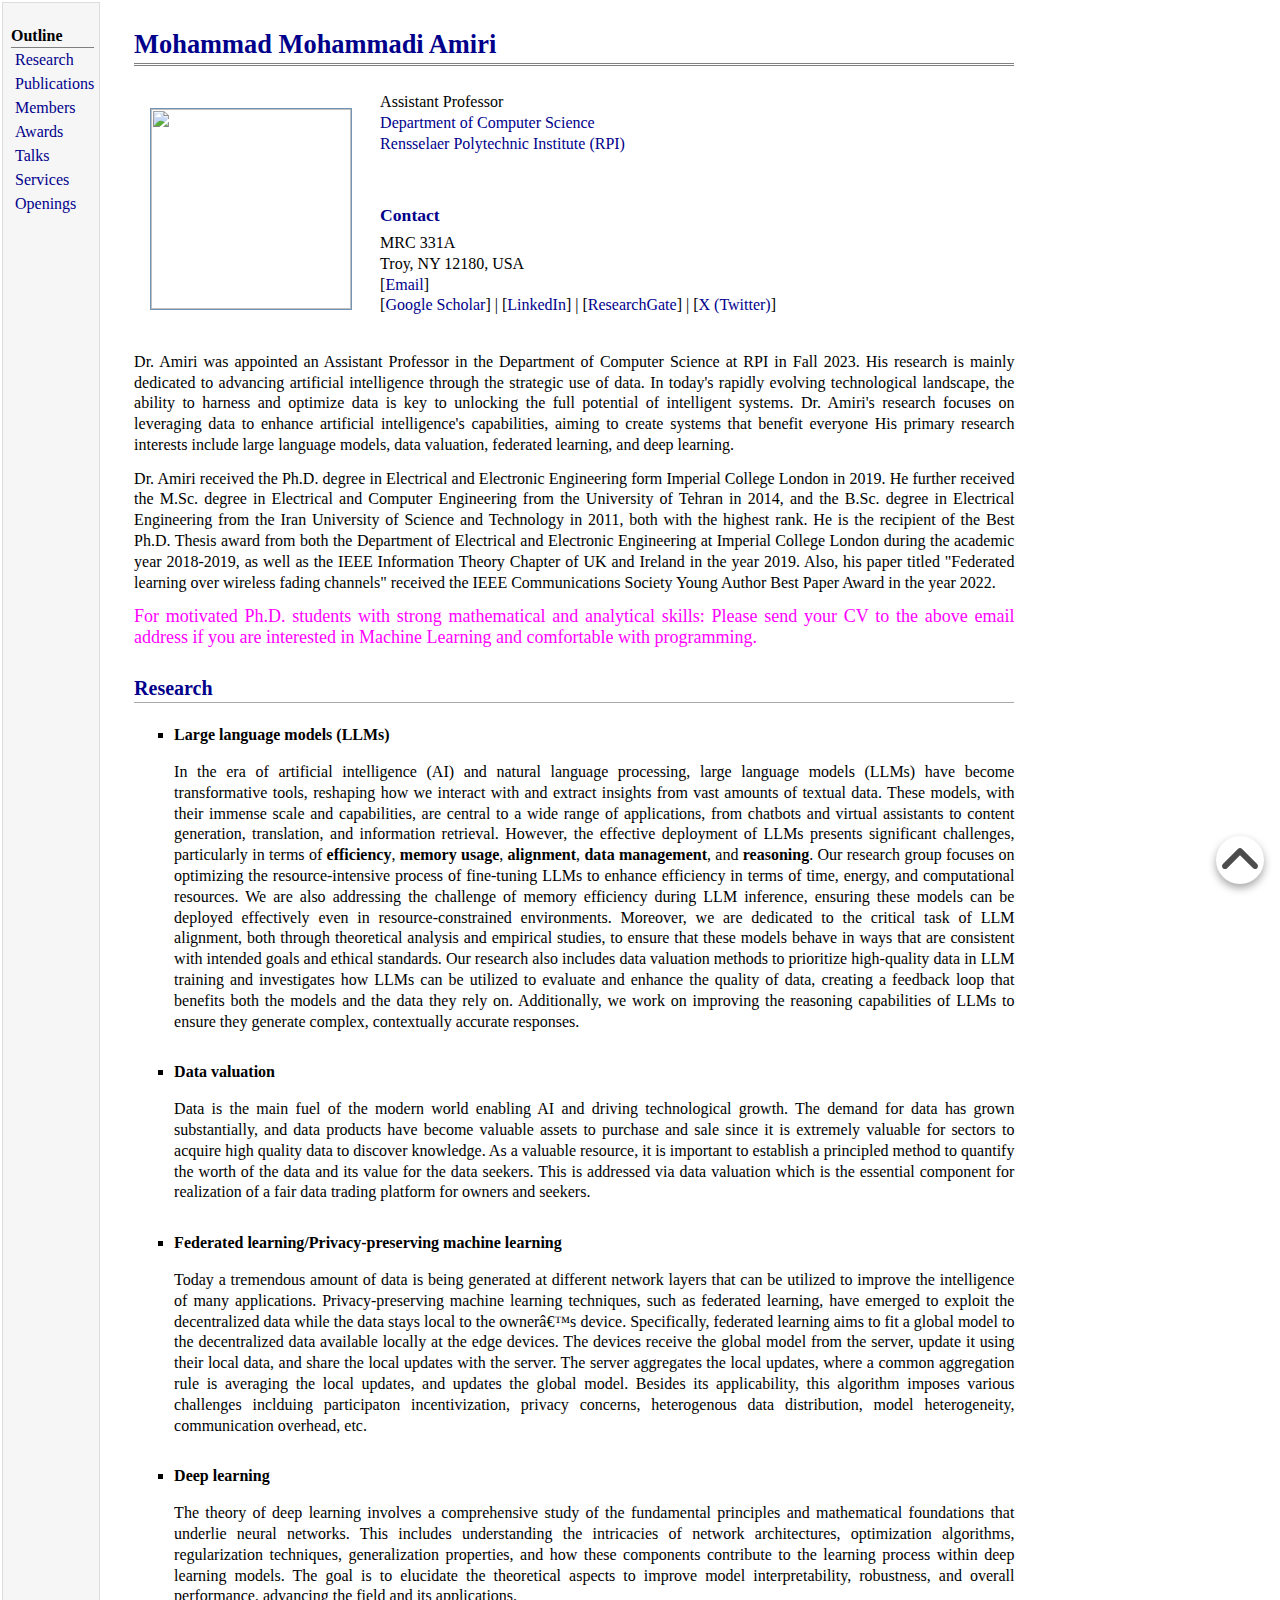
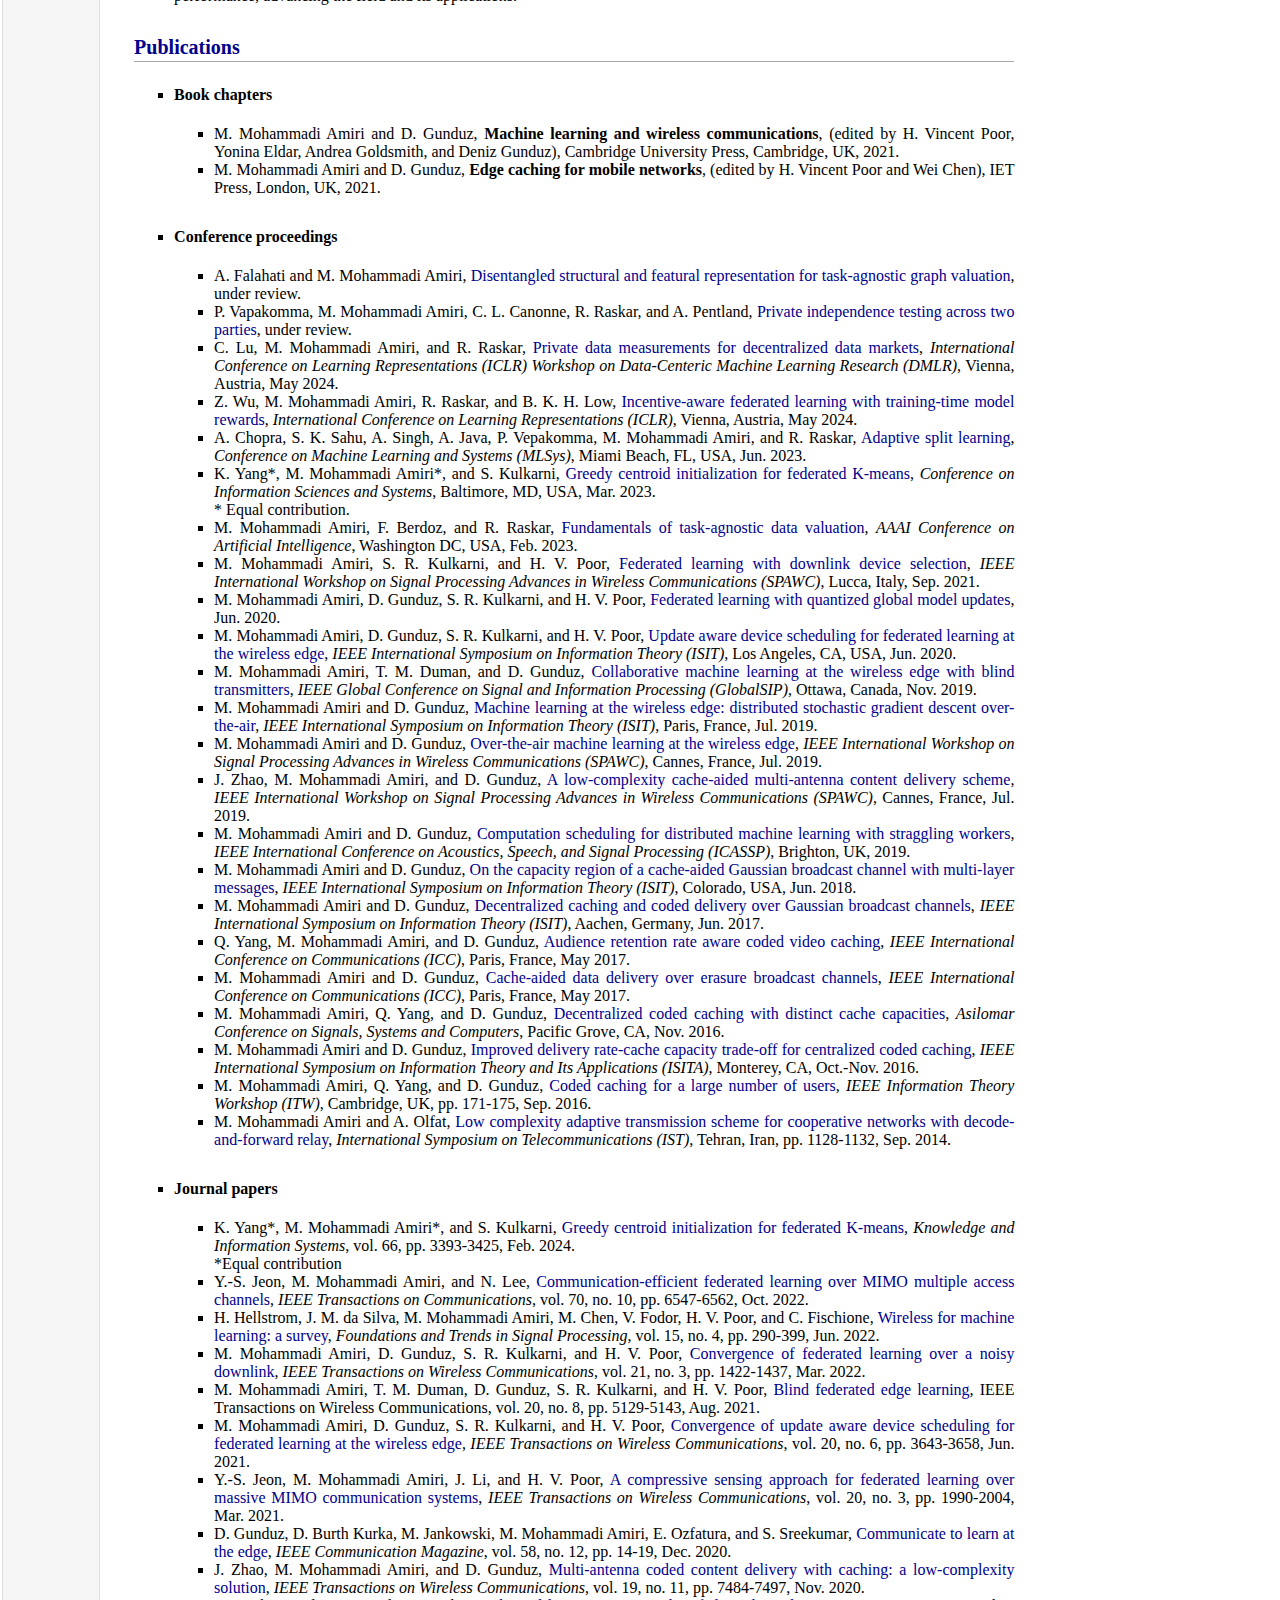
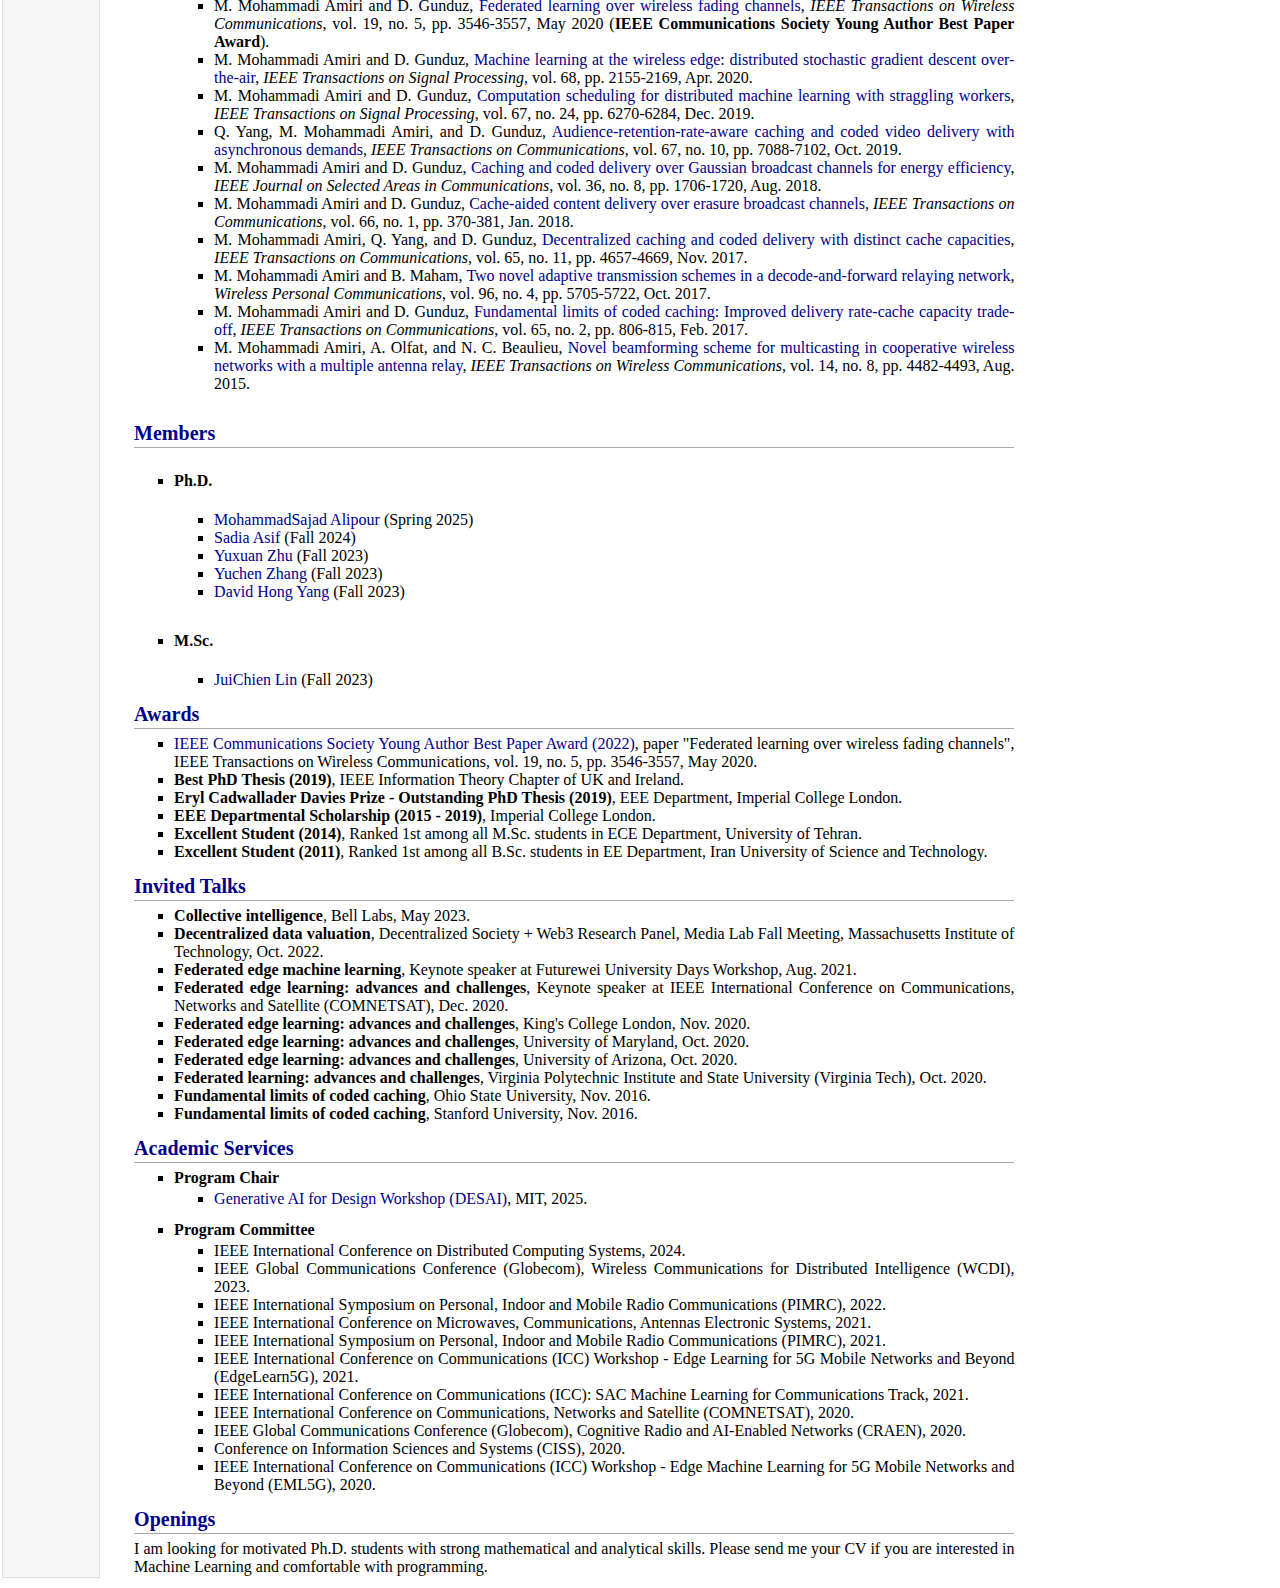
==== commit b70d5eec: "Update index.html" ====
--- a/index.html
+++ b/index.html
@@ -230,8 +230,8 @@
        
           <ul>
              <li><font color="black">A. Falahati and M. Mohammadi Amiri, </font><a href="https://arxiv.org/pdf/2408.12659" target="_blank">Disentangled structural and featural representation for task-agnostic graph valuation</a>, under review.</li>             
-             <li><font color="black">C. Lu, M. Mohammadi Amiri, and R. Raskar, </font><a href="https://arxiv.org/pdf/2406.04257" target="_blank">Data measurements for decentralized data markets</a>, under review.</li>
              <li>P. Vapakomma, M. Mohammadi Amiri, C. L. Canonne, R. Raskar, and A. Pentland, <a href="https://arxiv.org/pdf/2207.03652.pdf" target="_blank">Private independence testing across two parties</a>, under review.</li>
+             <li><font color="black">C. Lu, M. Mohammadi Amiri, and R. Raskar, </font><a href="https://openreview.net/pdf?id=YdI2TULi8E" target="_blank">Private data measurements for decentralized data markets</a>, <i> International Conference on Learning Representations (ICLR) Workshop on Data-Centeric Machine Learning Research (DMLR)</i>, Vienna, Austria, May 2024.</li>
              <li>Z. Wu, M. Mohammadi Amiri, R. Raskar, and B. K. H. Low, <a href="https://openreview.net/pdf?id=FlY7WQ2hWS" target="_blank">Incentive-aware federated learning with training-time model rewards</a>, <i>International Conference on Learning Representations (ICLR)</i>, Vienna, Austria, May 2024.</li>
              <li>A. Chopra, S. K. Sahu, A. Singh, A. Java, P. Vepakomma, M. Mohammadi Amiri, and R. Raskar, <a href="https://web.media.mit.edu/~ayushc/AdaSplit_v2.pdf" target="_blank">Adaptive split learning</a>, <i>Conference on Machine Learning and Systems (MLSys)</i>, Miami Beach, FL, USA, Jun. 2023.</li>
              <li>K. Yang*, M. Mohammadi Amiri*, and S. Kulkarni, <a href="https://ieeexplore.ieee.org/document/10089666" target="_blank">Greedy centroid initialization for federated K-means</a>, <i>Conference on Information Sciences and Systems</i>, Baltimore, MD, USA, Mar. 2023. <br>
@@ -303,11 +303,11 @@
     
           <ul>
             <font color="black"> 
-             <li><a href="" target="_blank">MohammadSajad Alipour</a> (Spring 2025)</li>
-             <li><a href="" target="_blank">Sadia Asif</a> (Fall 2024)</li>
+             <li><a href="https://sajadalipour7.github.io/" target="_blank">MohammadSajad Alipour</a> (Spring 2025)</li> 
+             <li><a href="https://sadia-sigma-lab.github.io/" target="_blank">Sadia Asif</a> (Fall 2024)</li> 
+             <li><a href="https://zzbright1998.github.io/" target="_blank">Yuxuan Zhu</a> (Fall 2023)</li>   
              <li><a href="https://yczzzzzz.github.io/" target="_blank">Yuchen Zhang</a> (Fall 2023)</li> 
              <li><a href="https://davidhy514.github.io/" target="_blank">David Hong Yang</a> (Fall 2023)</li> 
-             <li><a href="https://mominabbas.github.io/" target="_blank">Momin Abbas</a> (Spring 2021)</li> 
             </font>
             </ul>
 
@@ -363,7 +363,13 @@
     <a name="services"><h2>Academic Services</h2></a>
     
     <ul>
-    <li style="color:black;font-size:16px;"><b>Technical program committee </b></li>
+    <li style="color:black;font-size:16px;"><b>Program Chair </b></li>
+
+       <ul>
+       <li> <a href="https://sites.mit.edu/genaifordesign/">Generative AI for Design Workshop (DESAI)</a>, MIT, 2025. </li>
+       </ul>  
+       
+    <li style="color:black;font-size:16px;"><b>Program Committee </b></li>
     
        <ul>
        <li> IEEE International Conference on Distributed Computing Systems, 2024. </li>
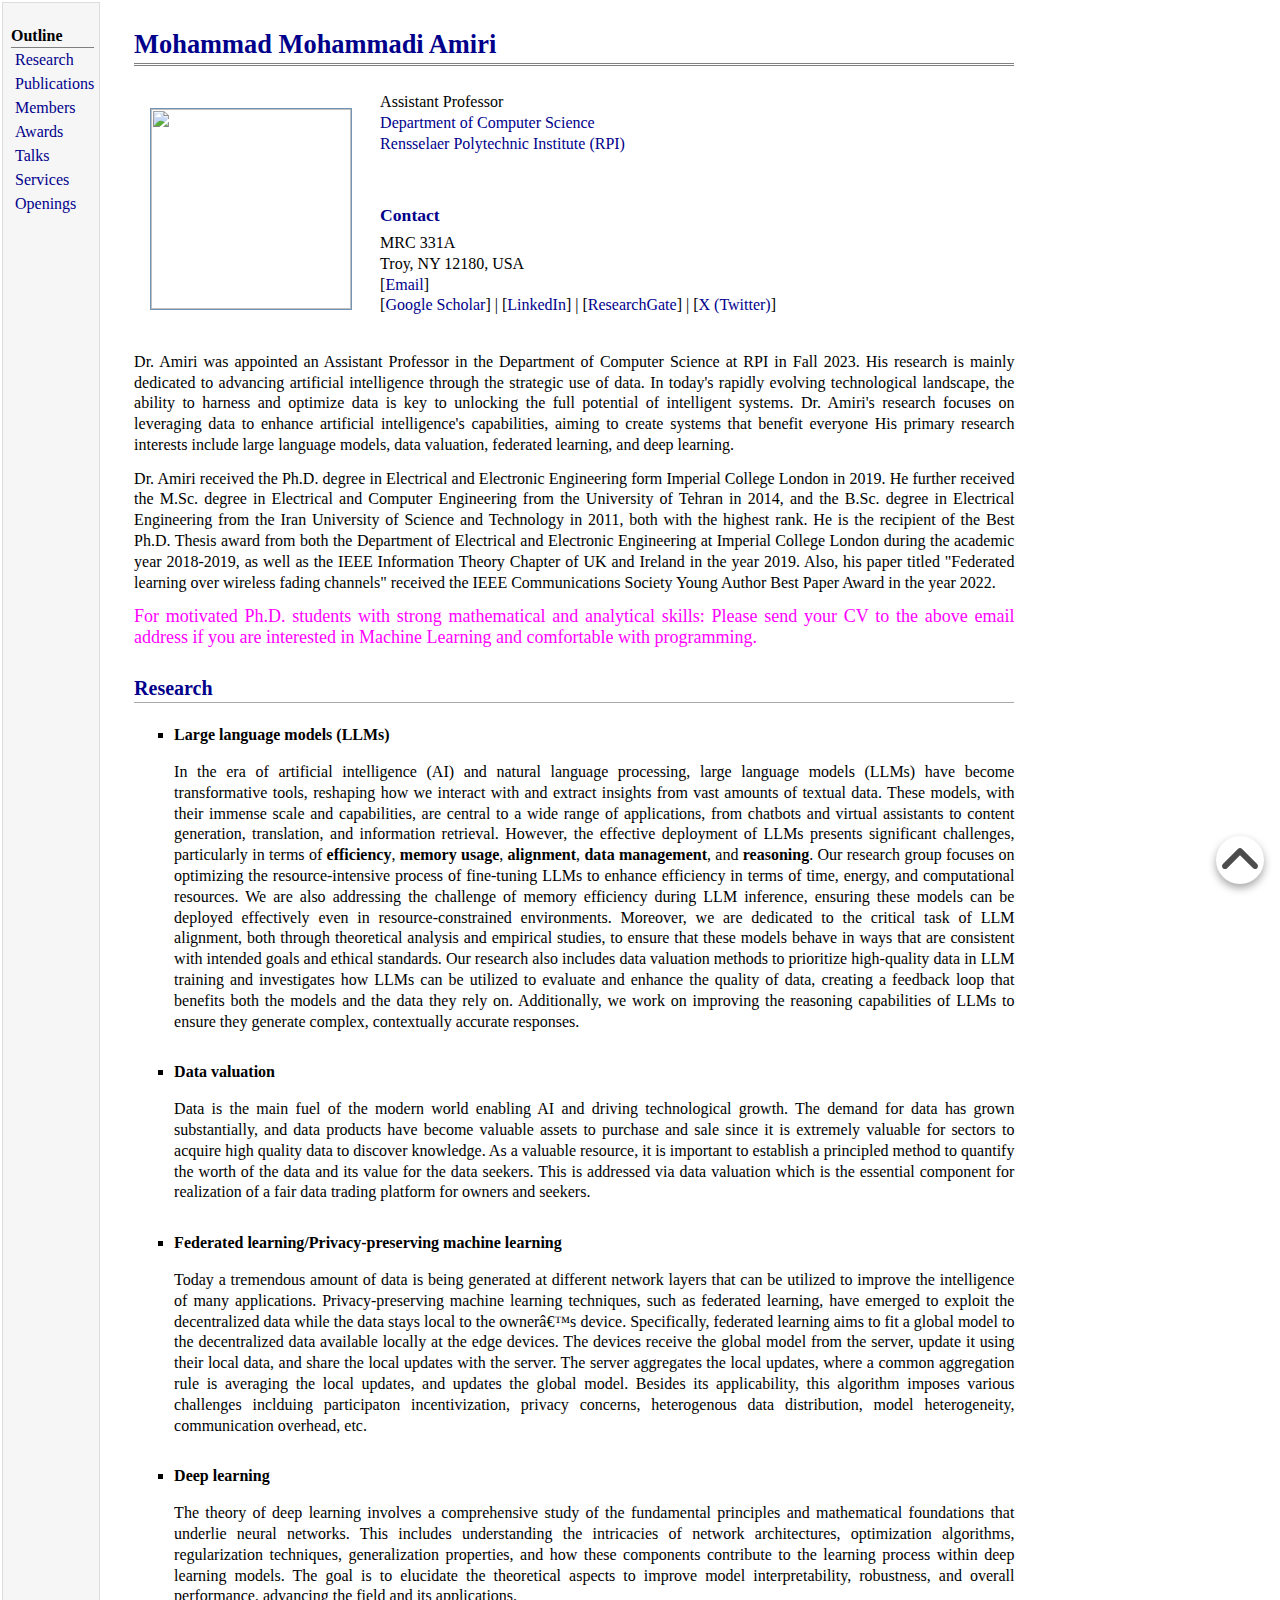
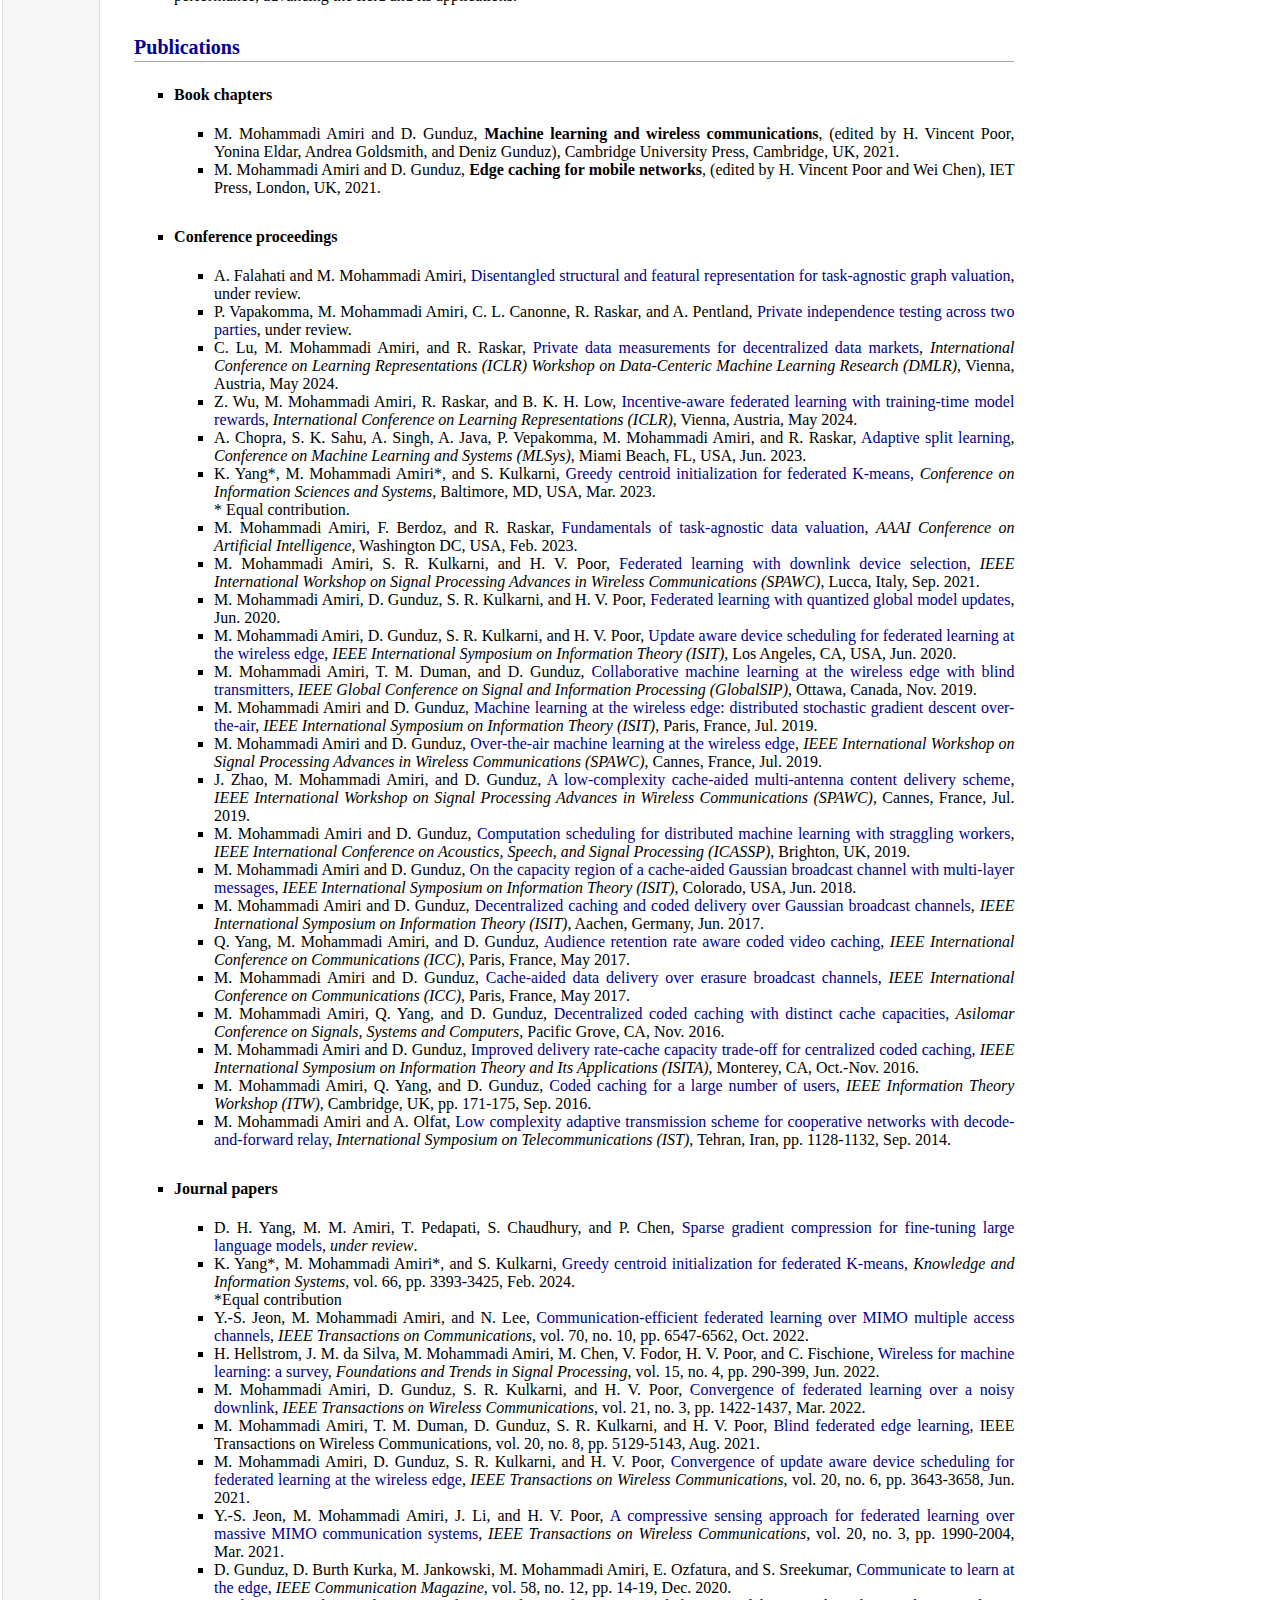
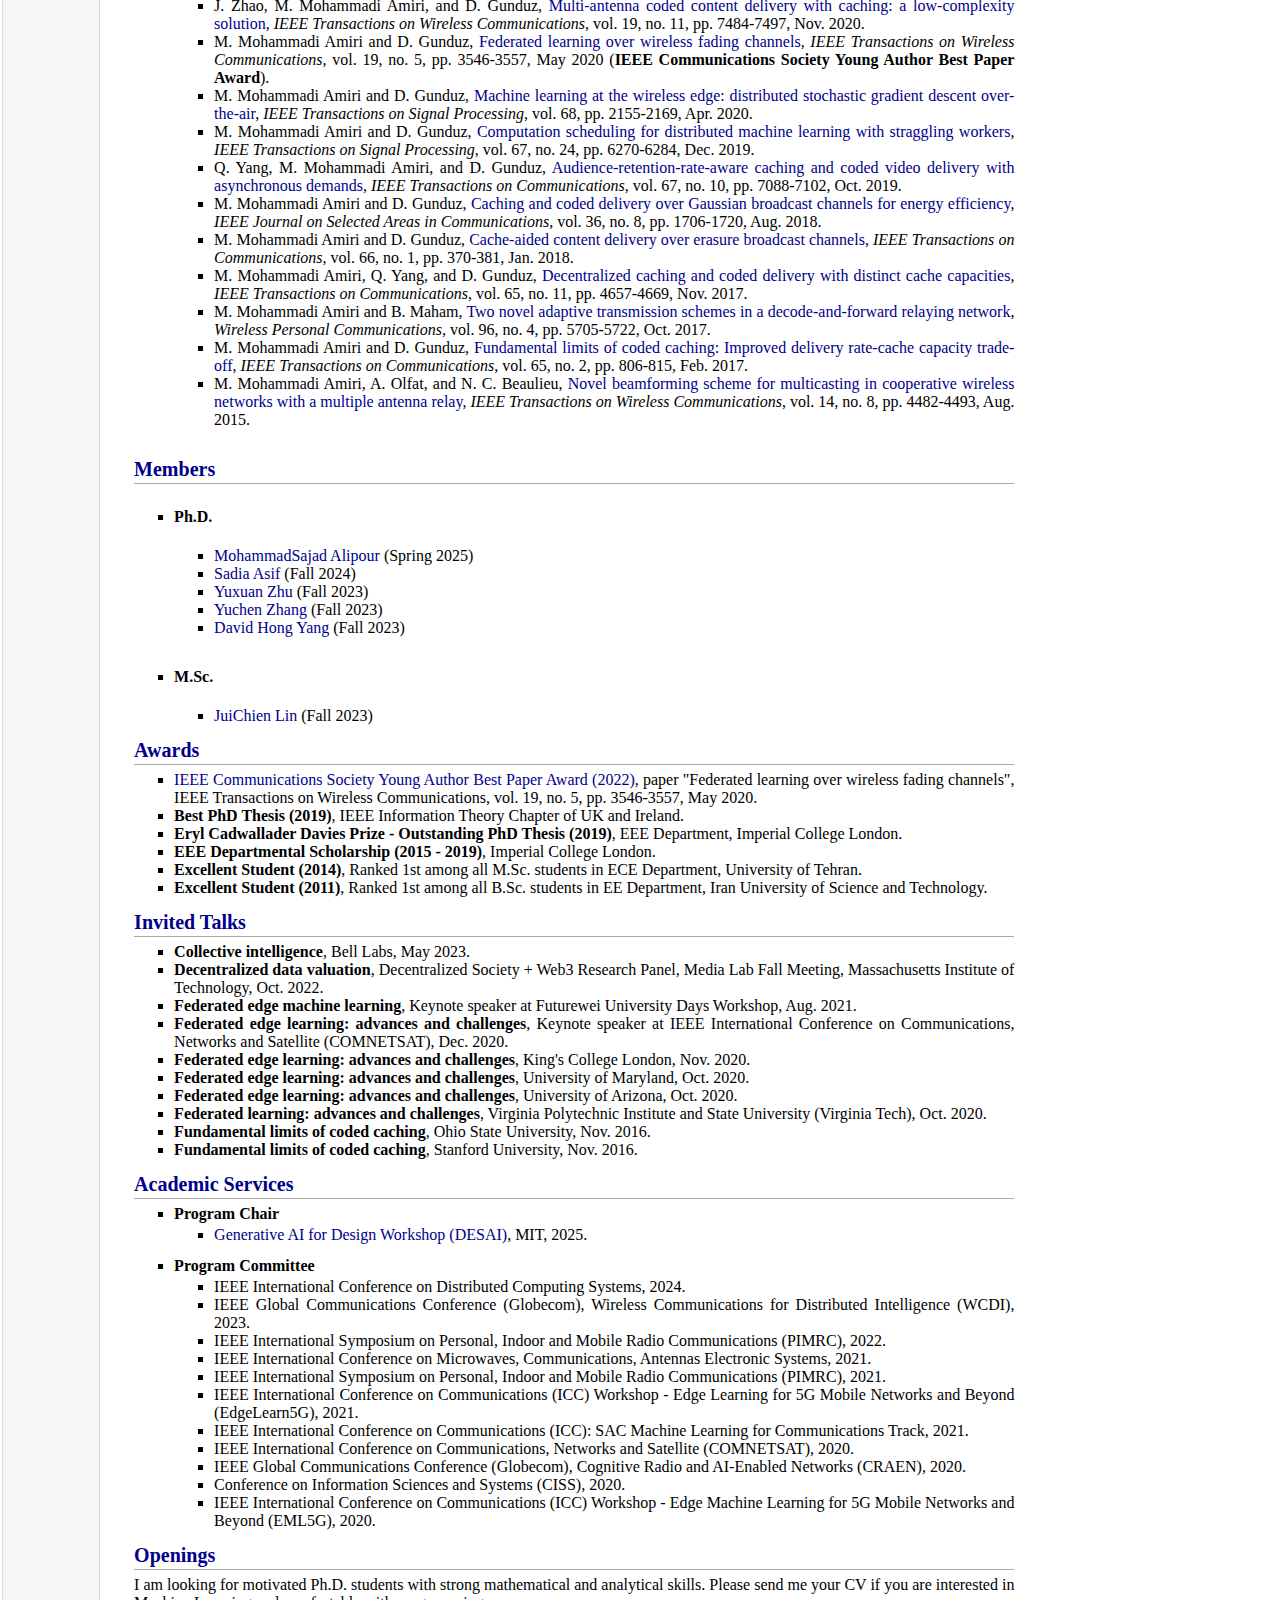
==== commit 24509086: "Update index.html" ====
--- a/index.html
+++ b/index.html
@@ -259,6 +259,7 @@
           <li style="color:black;font-size:16px;"><b>Journal papers</b></li>
           <br>
           <ul>
+             <li><font color="black">D. H. Yang, M. M. Amiri, T. Pedapati, S. Chaudhury, and P. Chen, </font><a href="https://arxiv.org/pdf/2502.00311" target="_blank">Sparse gradient compression for fine-tuning large language models</a>, <i>under review</i>.</li>
              <li><font color="black">K. Yang*, M. Mohammadi Amiri*, and S. Kulkarni, </font><a href="https://link.springer.com/article/10.1007/s10115-024-02066-x#:~:text=a.,corresponding%20sizes%20to%20the%20server." target="_blank">Greedy centroid initialization for federated K-means</a>, <i>Knowledge and Information Systems</i>, vol. 66, pp. 3393-3425, Feb. 2024.</li>
              *Equal contribution
              <li><font color="black">Y.-S. Jeon, M. Mohammadi Amiri, and N. Lee, </font><a href="https://ieeexplore.ieee.org/document/9856665" target="_blank">Communication-efficient federated learning over MIMO multiple access channels</a>, <i>IEEE Transactions on Communications</i>, vol. 70, no. 10, pp. 6547-6562, Oct. 2022.</li>
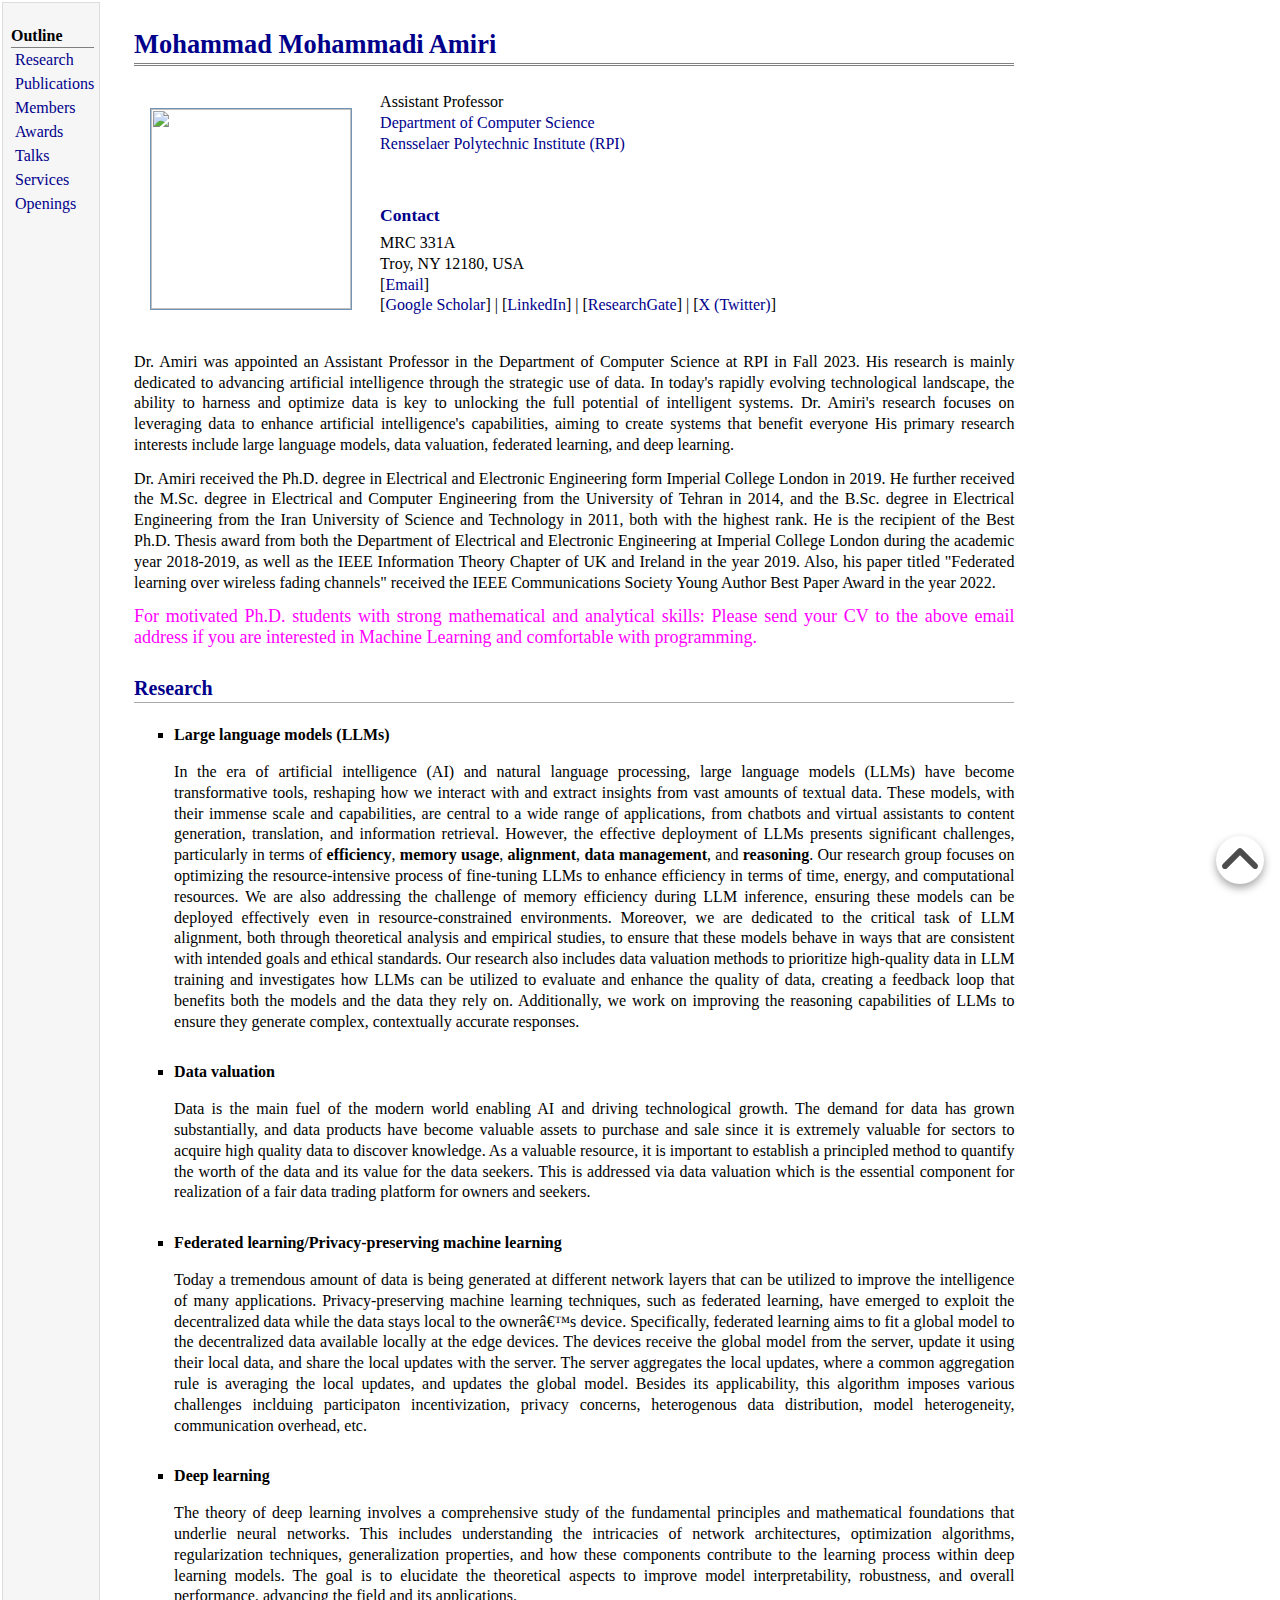
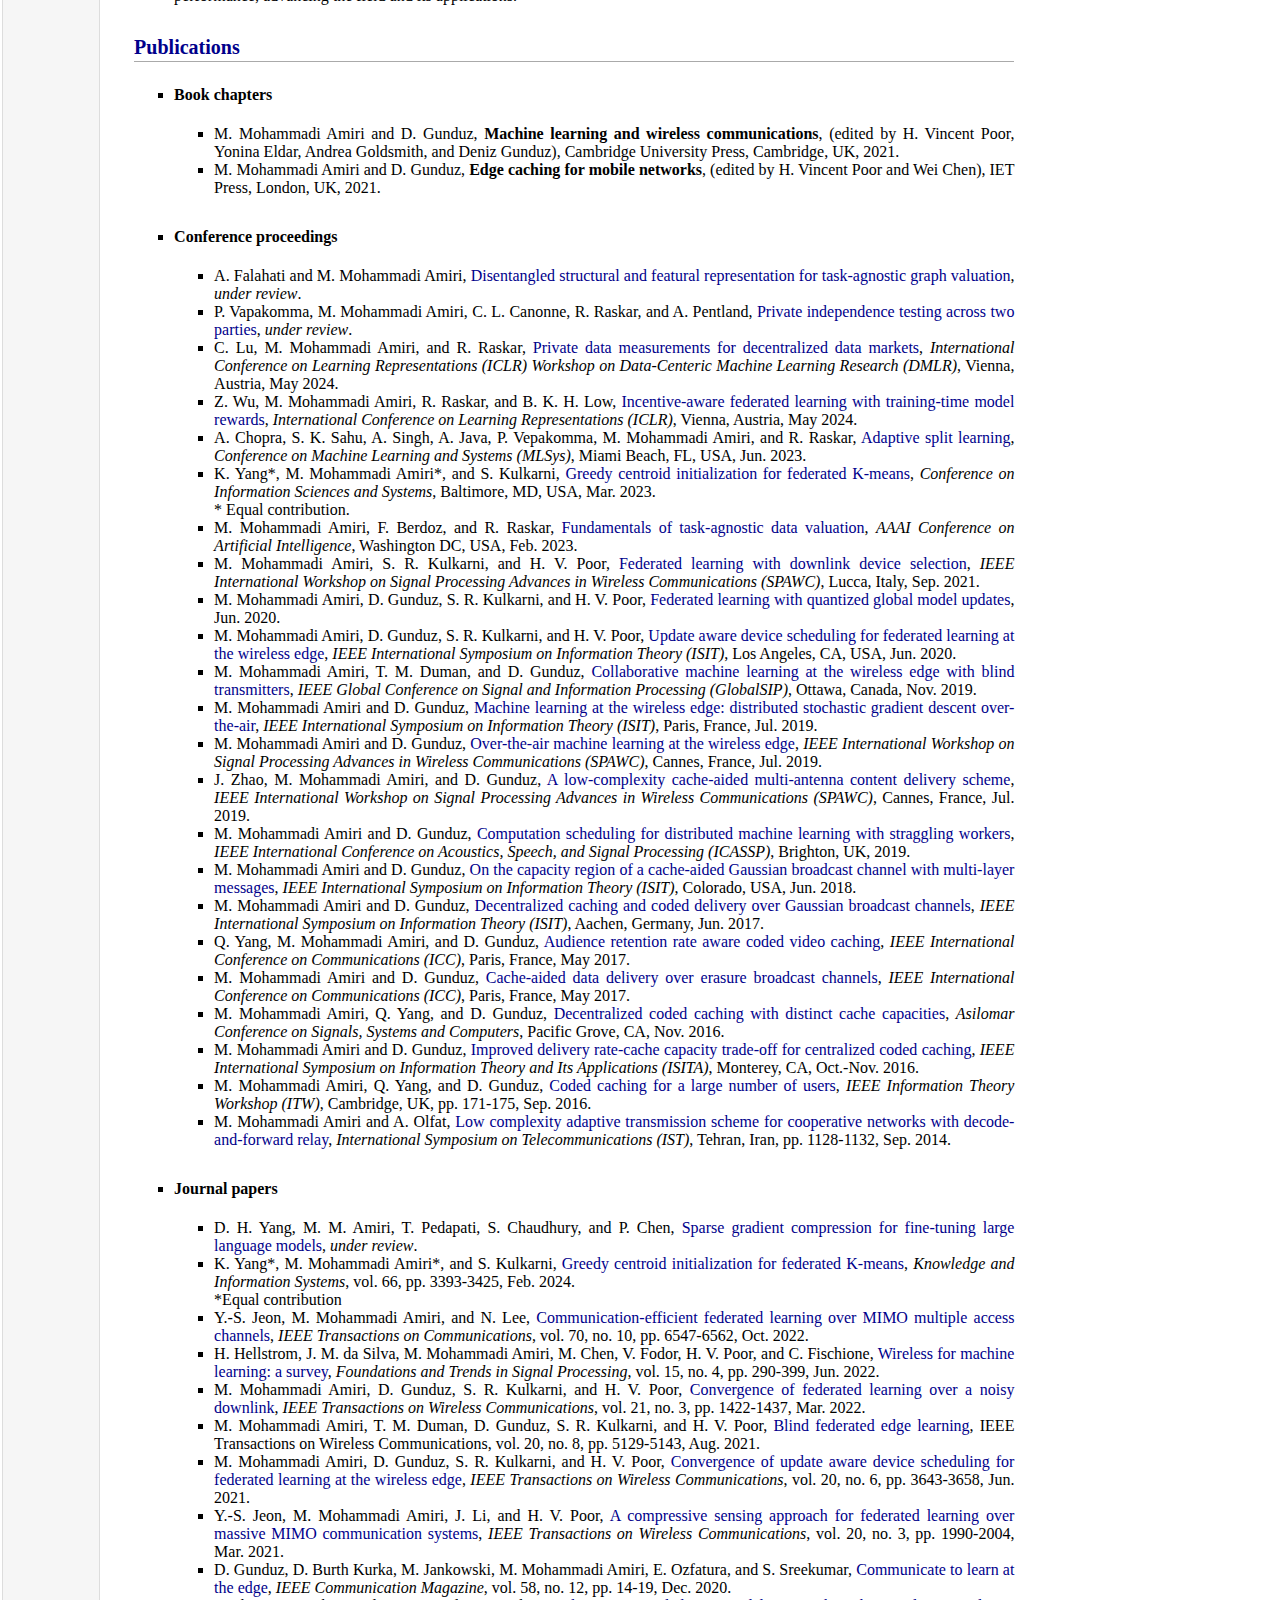
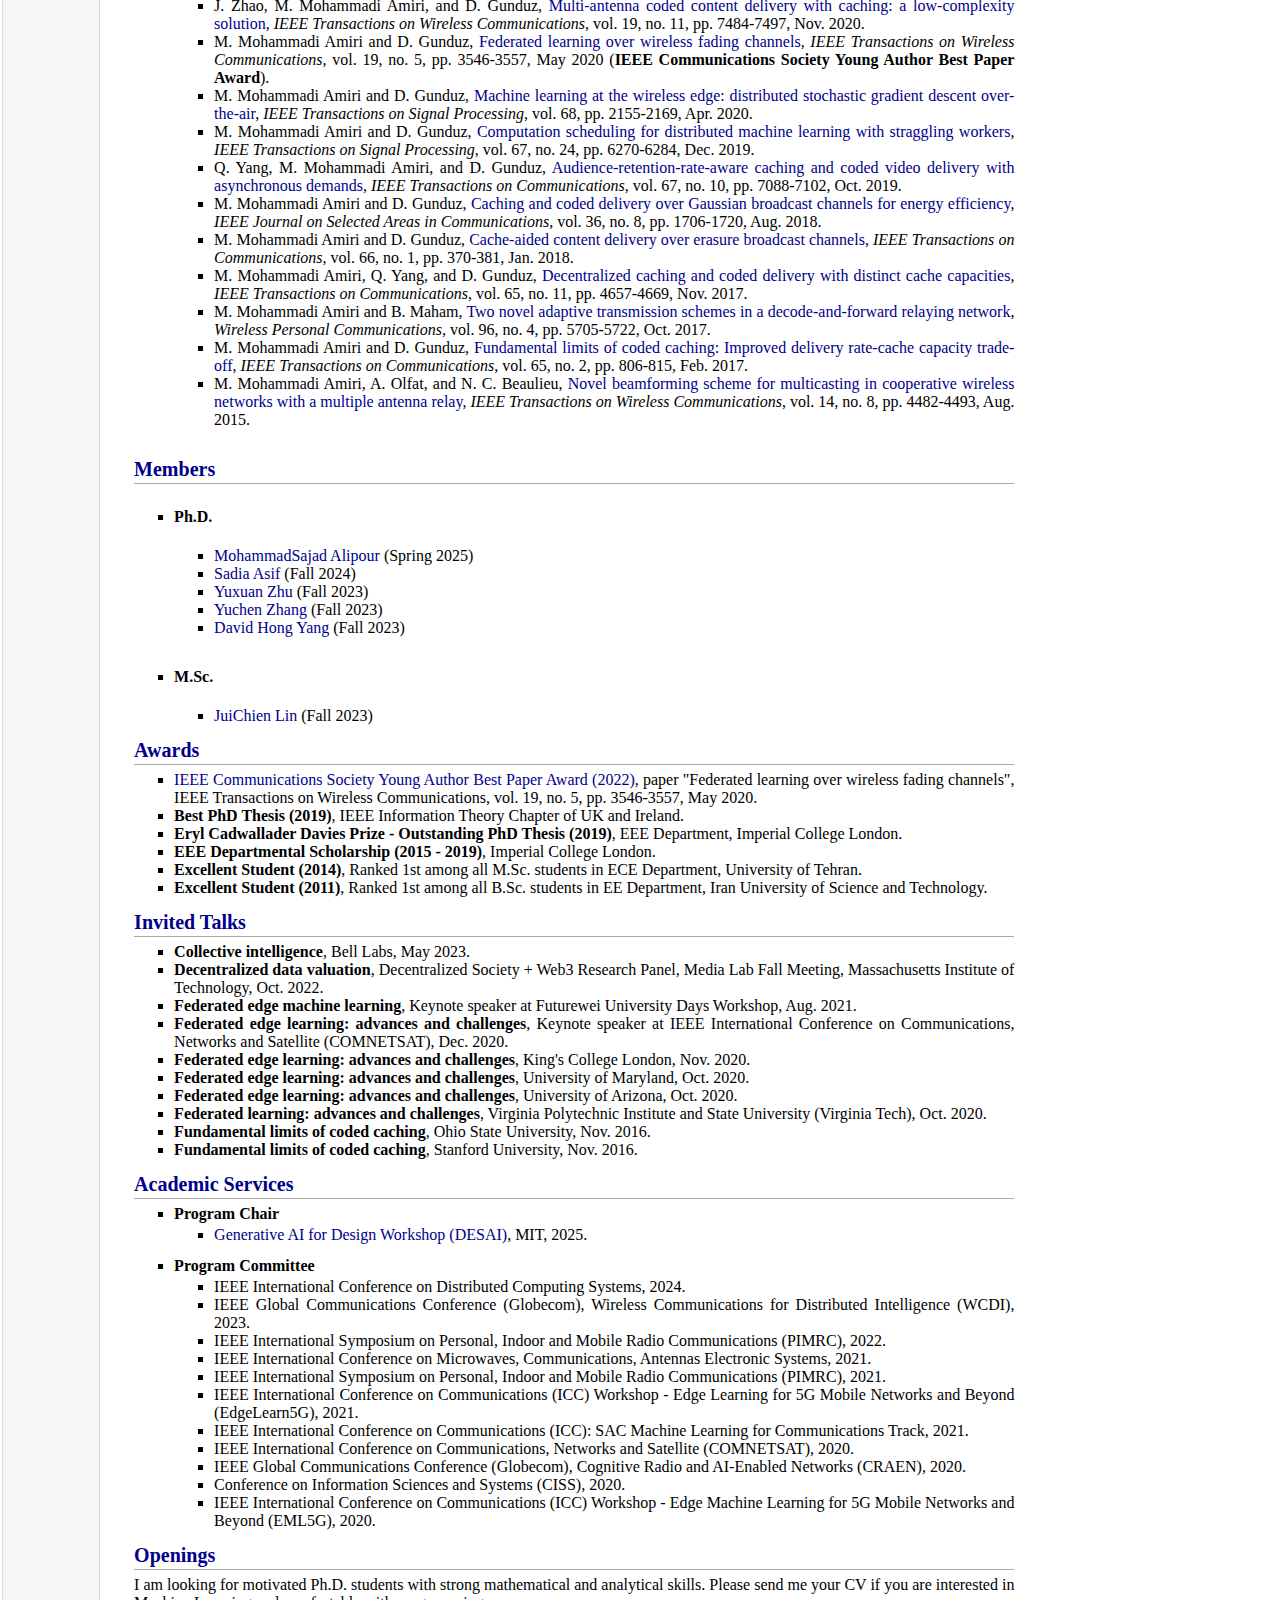
==== commit ae48a361: "Update index.html" ====
--- a/index.html
+++ b/index.html
@@ -229,8 +229,8 @@
           <br>
        
           <ul>
-             <li><font color="black">A. Falahati and M. Mohammadi Amiri, </font><a href="https://arxiv.org/pdf/2408.12659" target="_blank">Disentangled structural and featural representation for task-agnostic graph valuation</a>, under review.</li>             
-             <li>P. Vapakomma, M. Mohammadi Amiri, C. L. Canonne, R. Raskar, and A. Pentland, <a href="https://arxiv.org/pdf/2207.03652.pdf" target="_blank">Private independence testing across two parties</a>, under review.</li>
+             <li><font color="black">A. Falahati and M. Mohammadi Amiri, </font><a href="https://arxiv.org/pdf/2408.12659" target="_blank">Disentangled structural and featural representation for task-agnostic graph valuation</a>, <i>under review</i>.</li>             
+             <li>P. Vapakomma, M. Mohammadi Amiri, C. L. Canonne, R. Raskar, and A. Pentland, <a href="https://arxiv.org/pdf/2207.03652.pdf" target="_blank">Private independence testing across two parties</a>, <i>under review</i>.</li>
              <li><font color="black">C. Lu, M. Mohammadi Amiri, and R. Raskar, </font><a href="https://openreview.net/pdf?id=YdI2TULi8E" target="_blank">Private data measurements for decentralized data markets</a>, <i> International Conference on Learning Representations (ICLR) Workshop on Data-Centeric Machine Learning Research (DMLR)</i>, Vienna, Austria, May 2024.</li>
              <li>Z. Wu, M. Mohammadi Amiri, R. Raskar, and B. K. H. Low, <a href="https://openreview.net/pdf?id=FlY7WQ2hWS" target="_blank">Incentive-aware federated learning with training-time model rewards</a>, <i>International Conference on Learning Representations (ICLR)</i>, Vienna, Austria, May 2024.</li>
              <li>A. Chopra, S. K. Sahu, A. Singh, A. Java, P. Vepakomma, M. Mohammadi Amiri, and R. Raskar, <a href="https://web.media.mit.edu/~ayushc/AdaSplit_v2.pdf" target="_blank">Adaptive split learning</a>, <i>Conference on Machine Learning and Systems (MLSys)</i>, Miami Beach, FL, USA, Jun. 2023.</li>
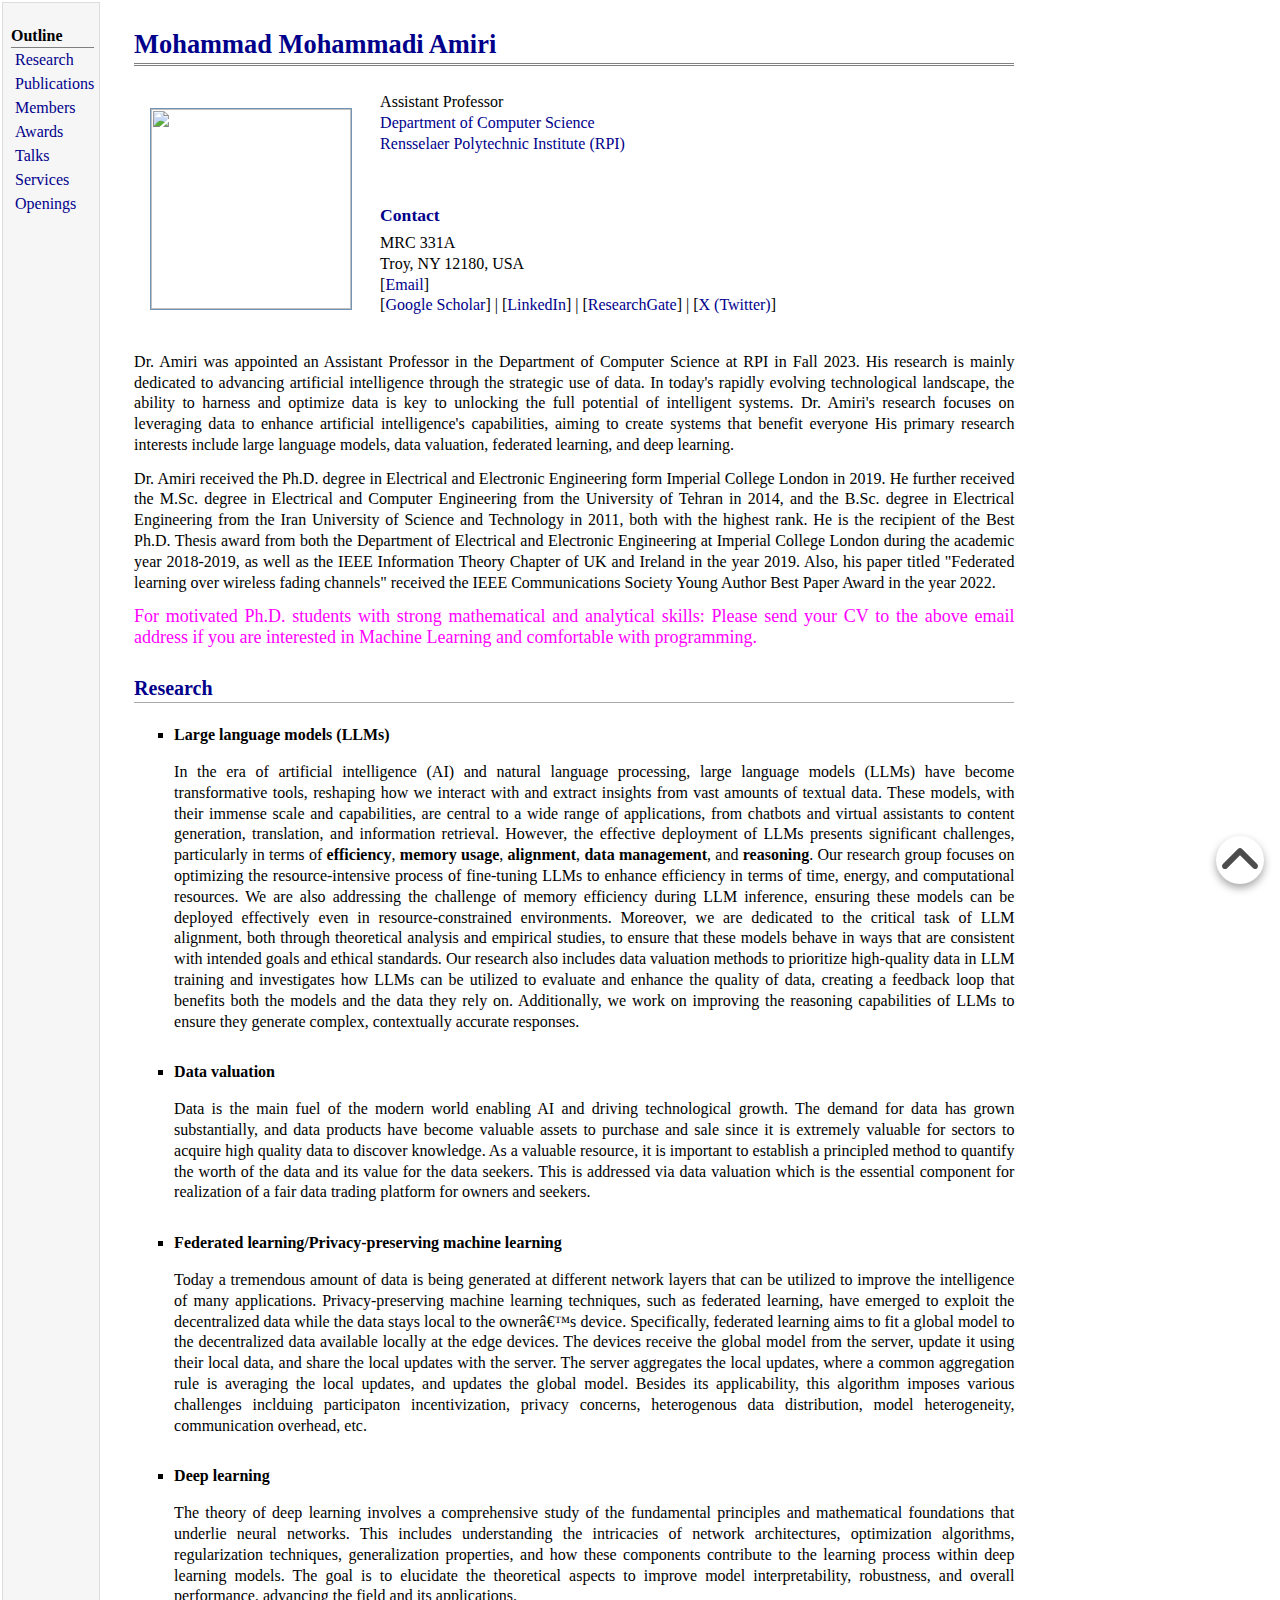
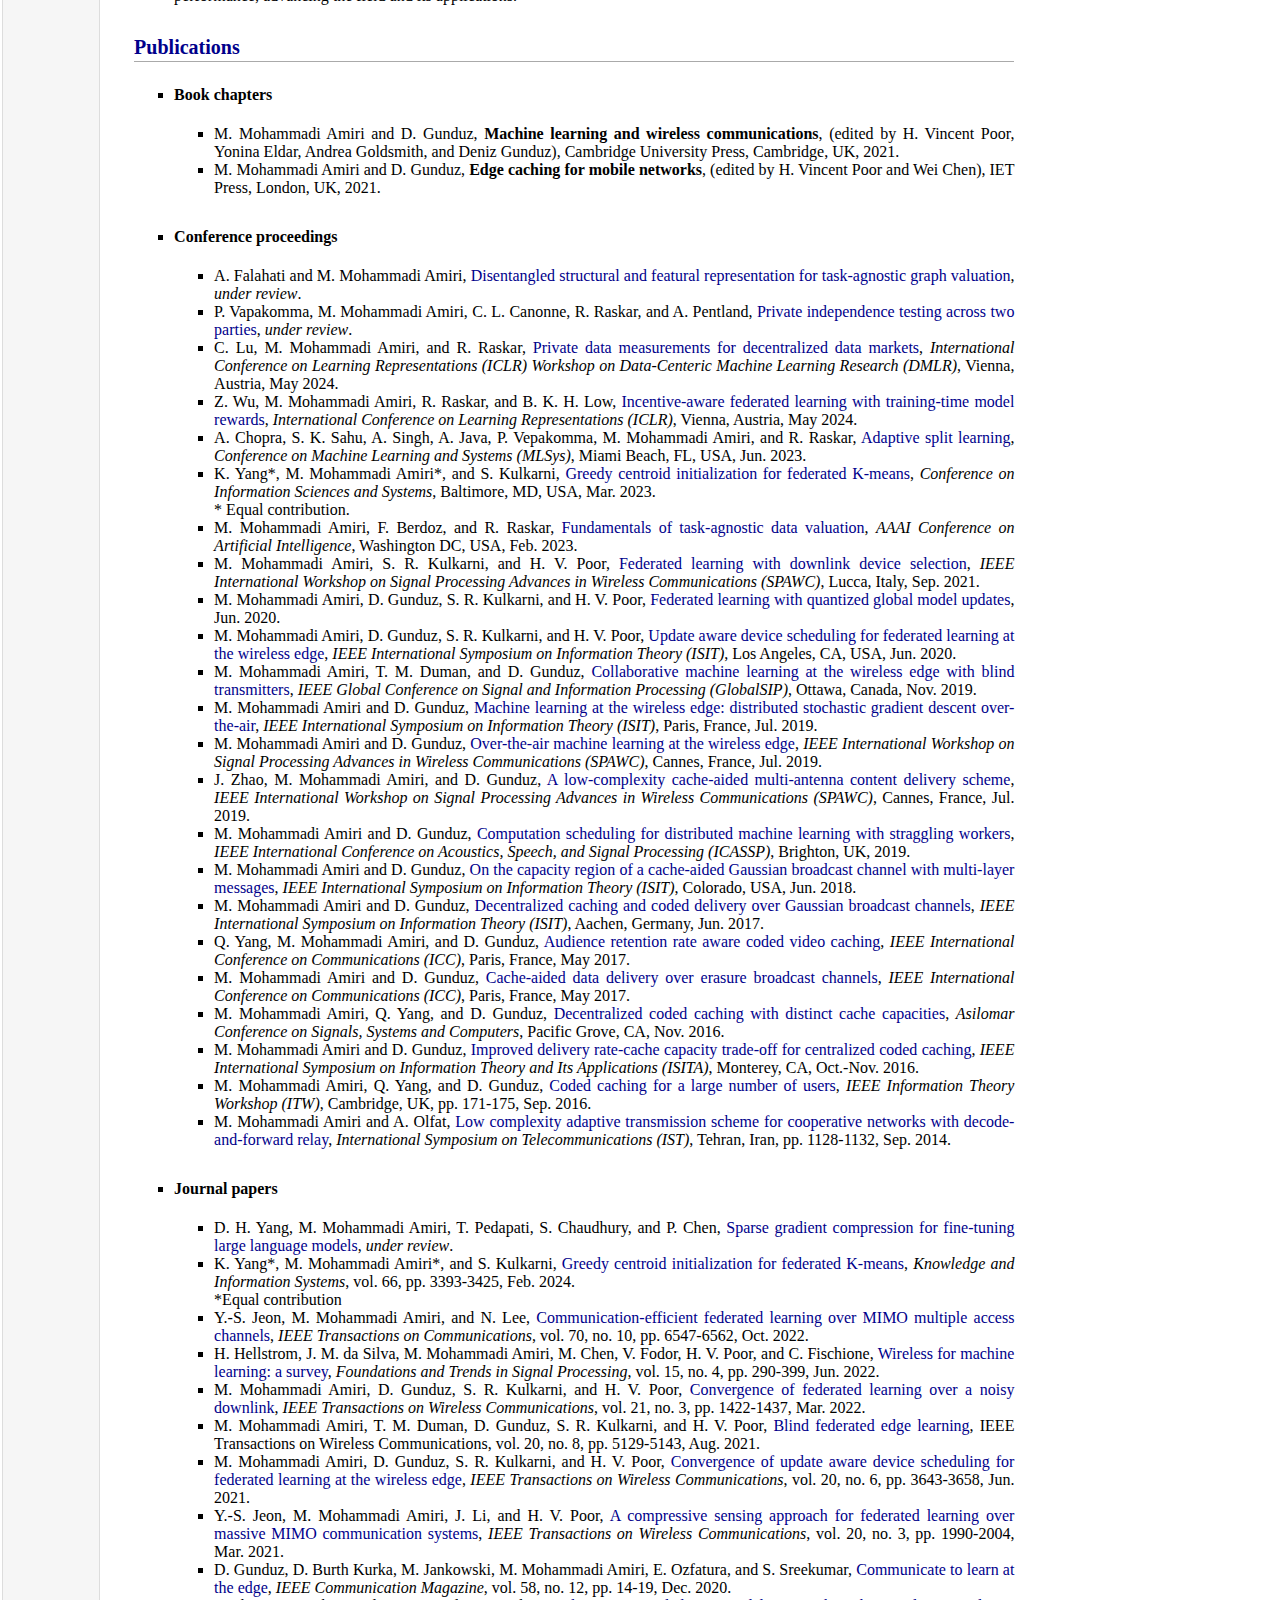
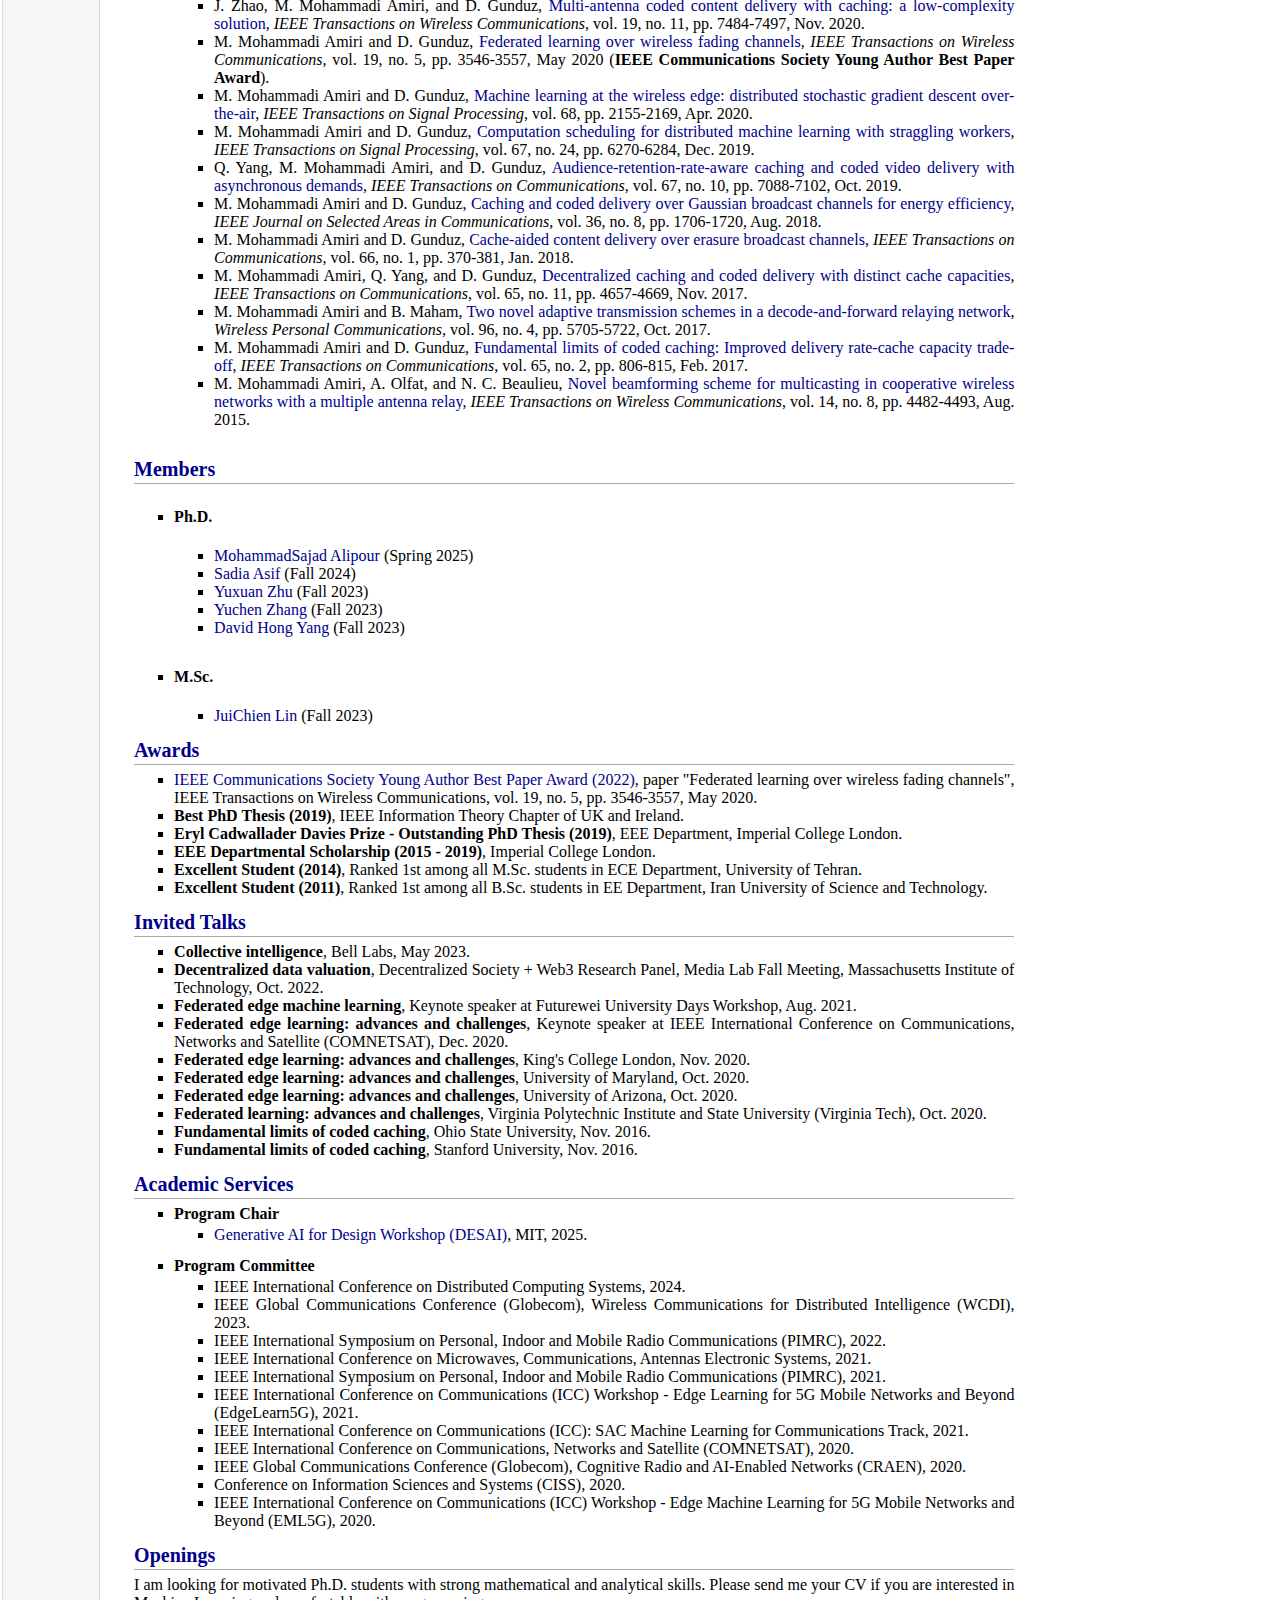
==== commit 31b4de09: "Update index.html" ====
--- a/index.html
+++ b/index.html
@@ -259,7 +259,7 @@
           <li style="color:black;font-size:16px;"><b>Journal papers</b></li>
           <br>
           <ul>
-             <li><font color="black">D. H. Yang, M. M. Amiri, T. Pedapati, S. Chaudhury, and P. Chen, </font><a href="https://arxiv.org/pdf/2502.00311" target="_blank">Sparse gradient compression for fine-tuning large language models</a>, <i>under review</i>.</li>
+             <li><font color="black">D. H. Yang, M. Mohammadi Amiri, T. Pedapati, S. Chaudhury, and P. Chen, </font><a href="https://arxiv.org/pdf/2502.00311" target="_blank">Sparse gradient compression for fine-tuning large language models</a>, <i>under review</i>.</li>
              <li><font color="black">K. Yang*, M. Mohammadi Amiri*, and S. Kulkarni, </font><a href="https://link.springer.com/article/10.1007/s10115-024-02066-x#:~:text=a.,corresponding%20sizes%20to%20the%20server." target="_blank">Greedy centroid initialization for federated K-means</a>, <i>Knowledge and Information Systems</i>, vol. 66, pp. 3393-3425, Feb. 2024.</li>
              *Equal contribution
              <li><font color="black">Y.-S. Jeon, M. Mohammadi Amiri, and N. Lee, </font><a href="https://ieeexplore.ieee.org/document/9856665" target="_blank">Communication-efficient federated learning over MIMO multiple access channels</a>, <i>IEEE Transactions on Communications</i>, vol. 70, no. 10, pp. 6547-6562, Oct. 2022.</li>
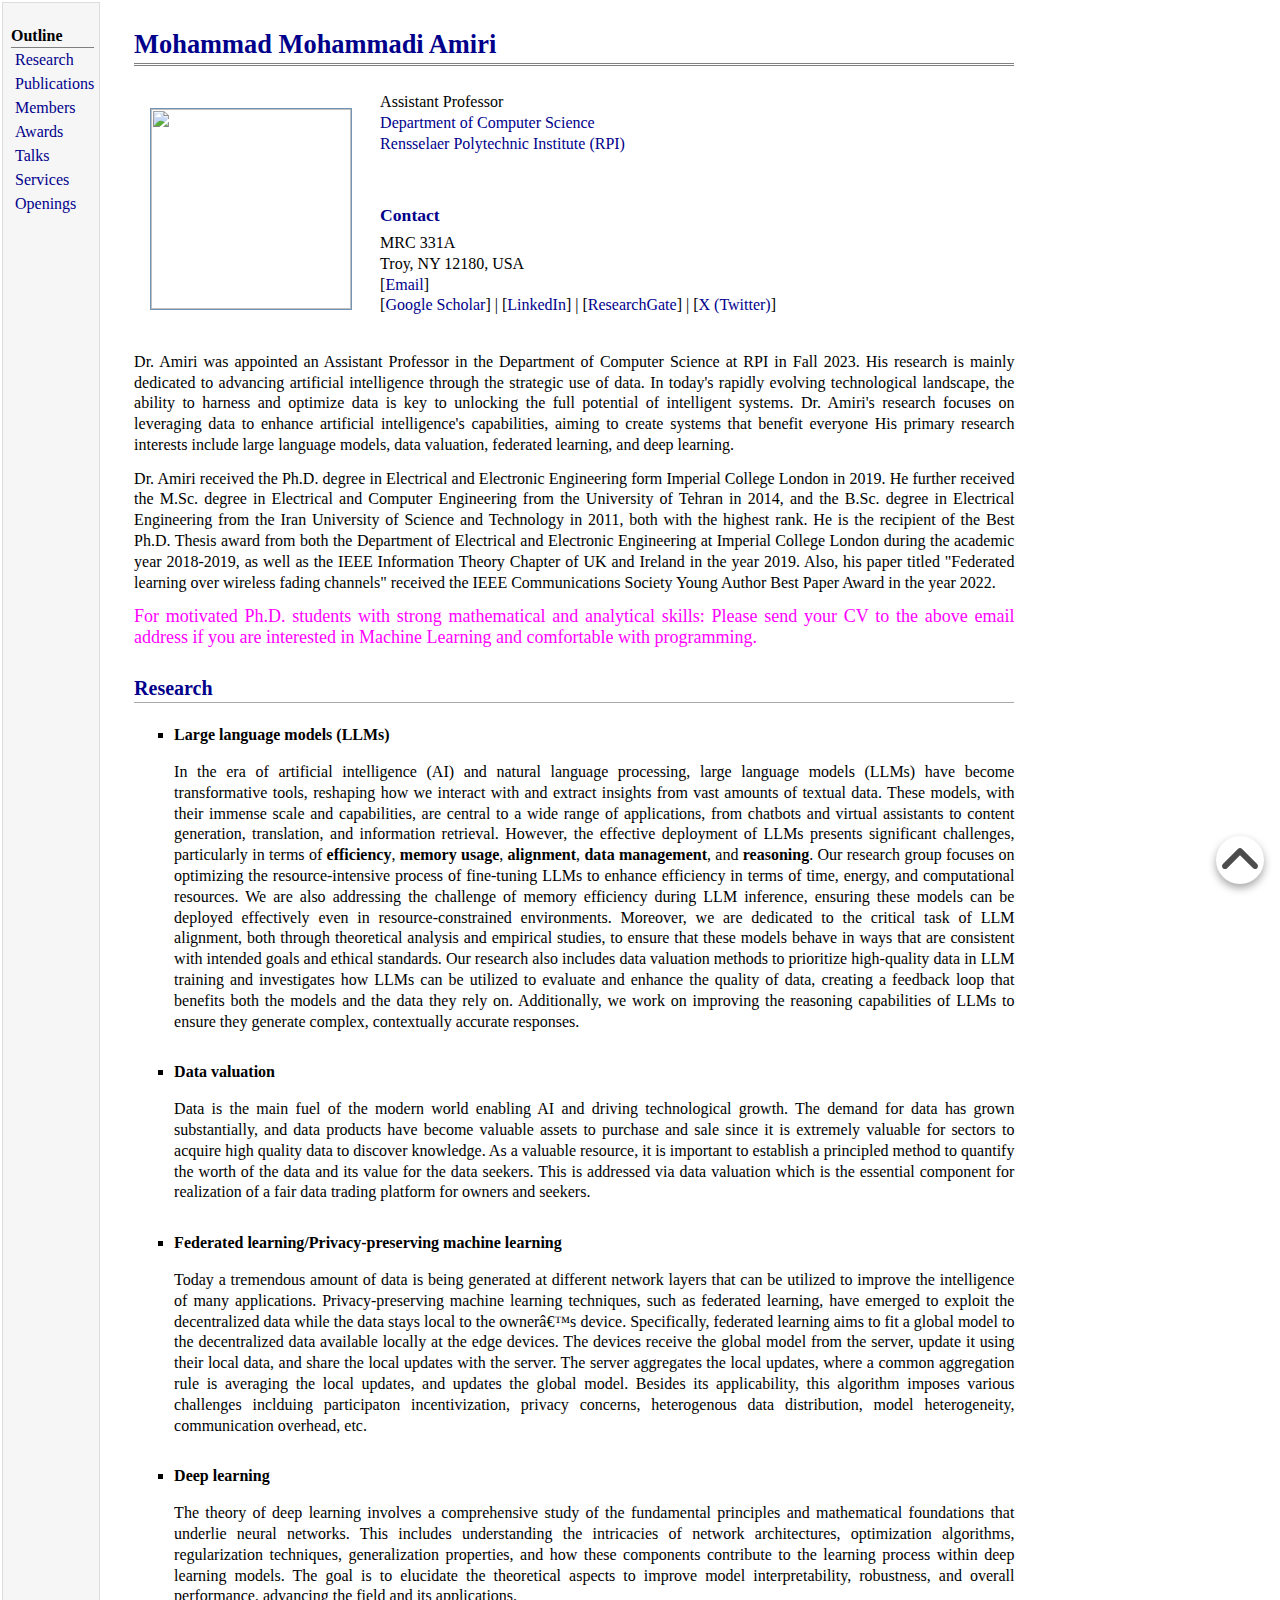
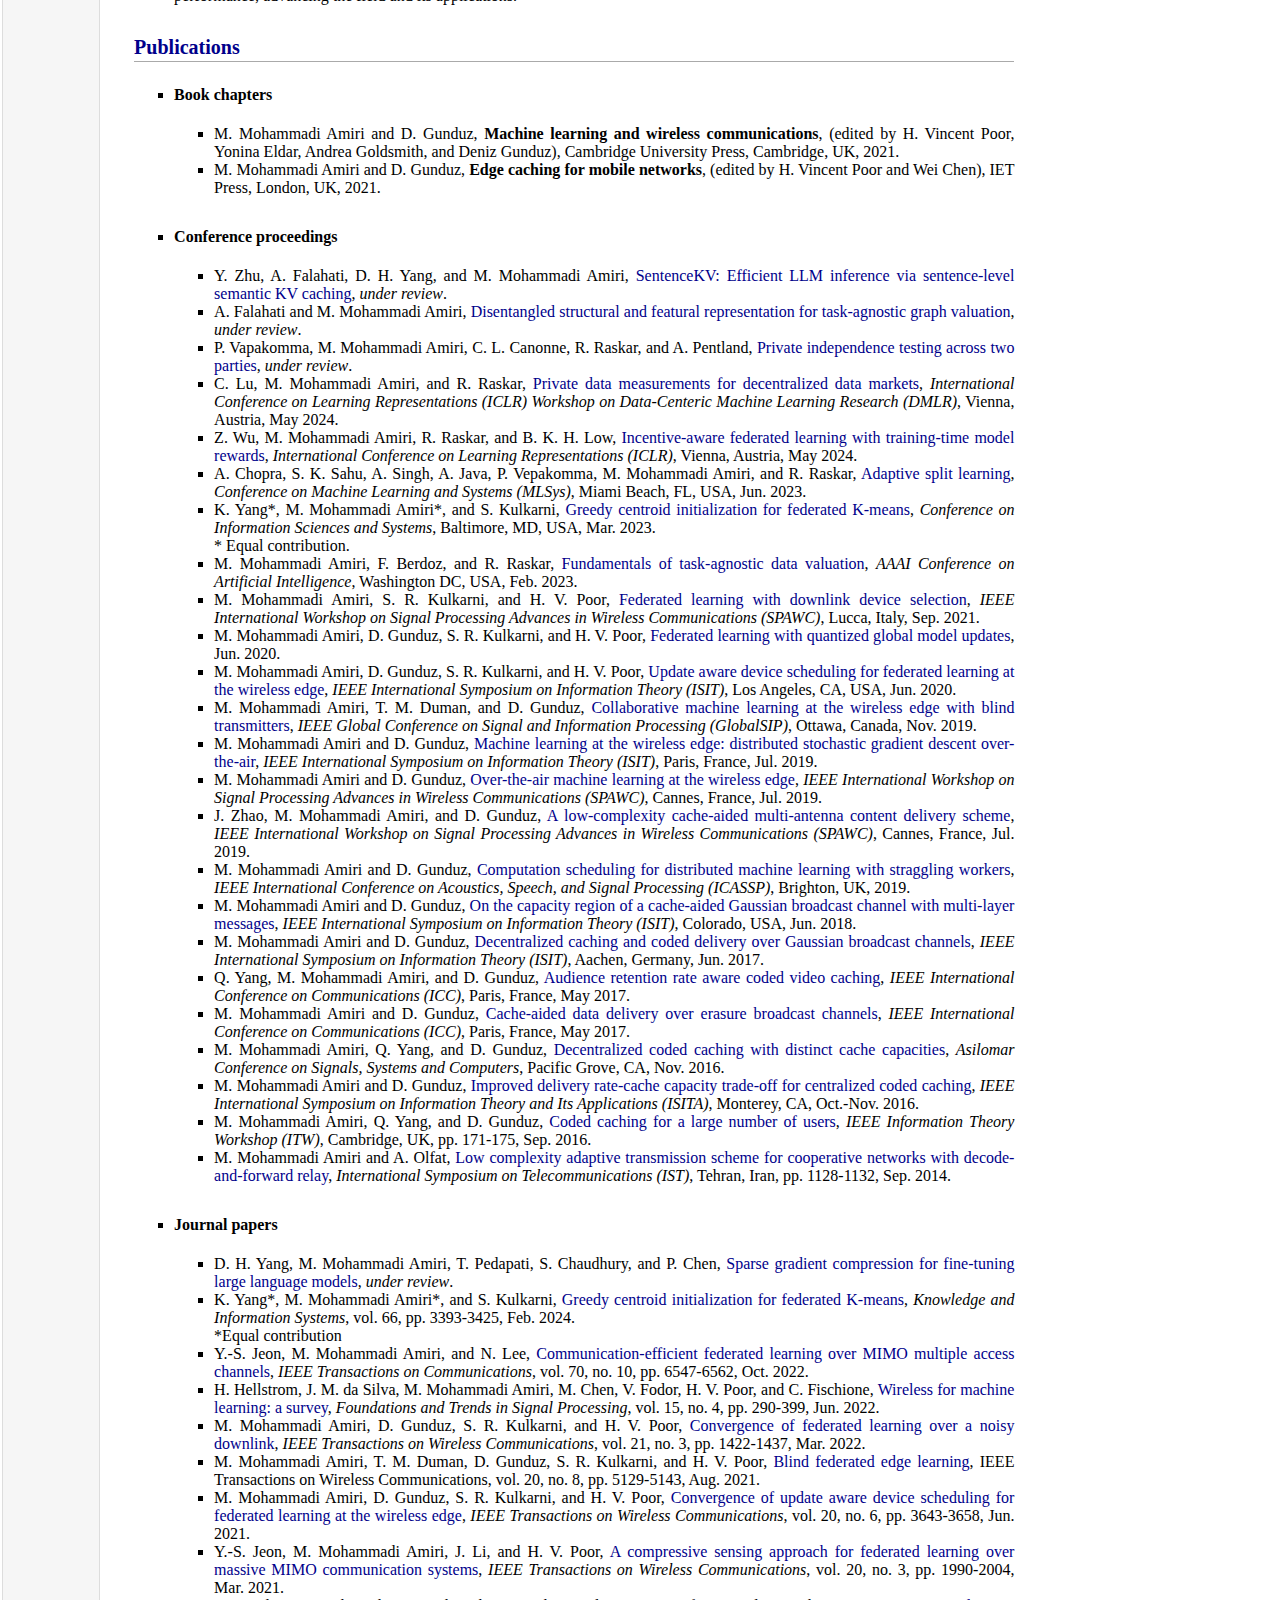
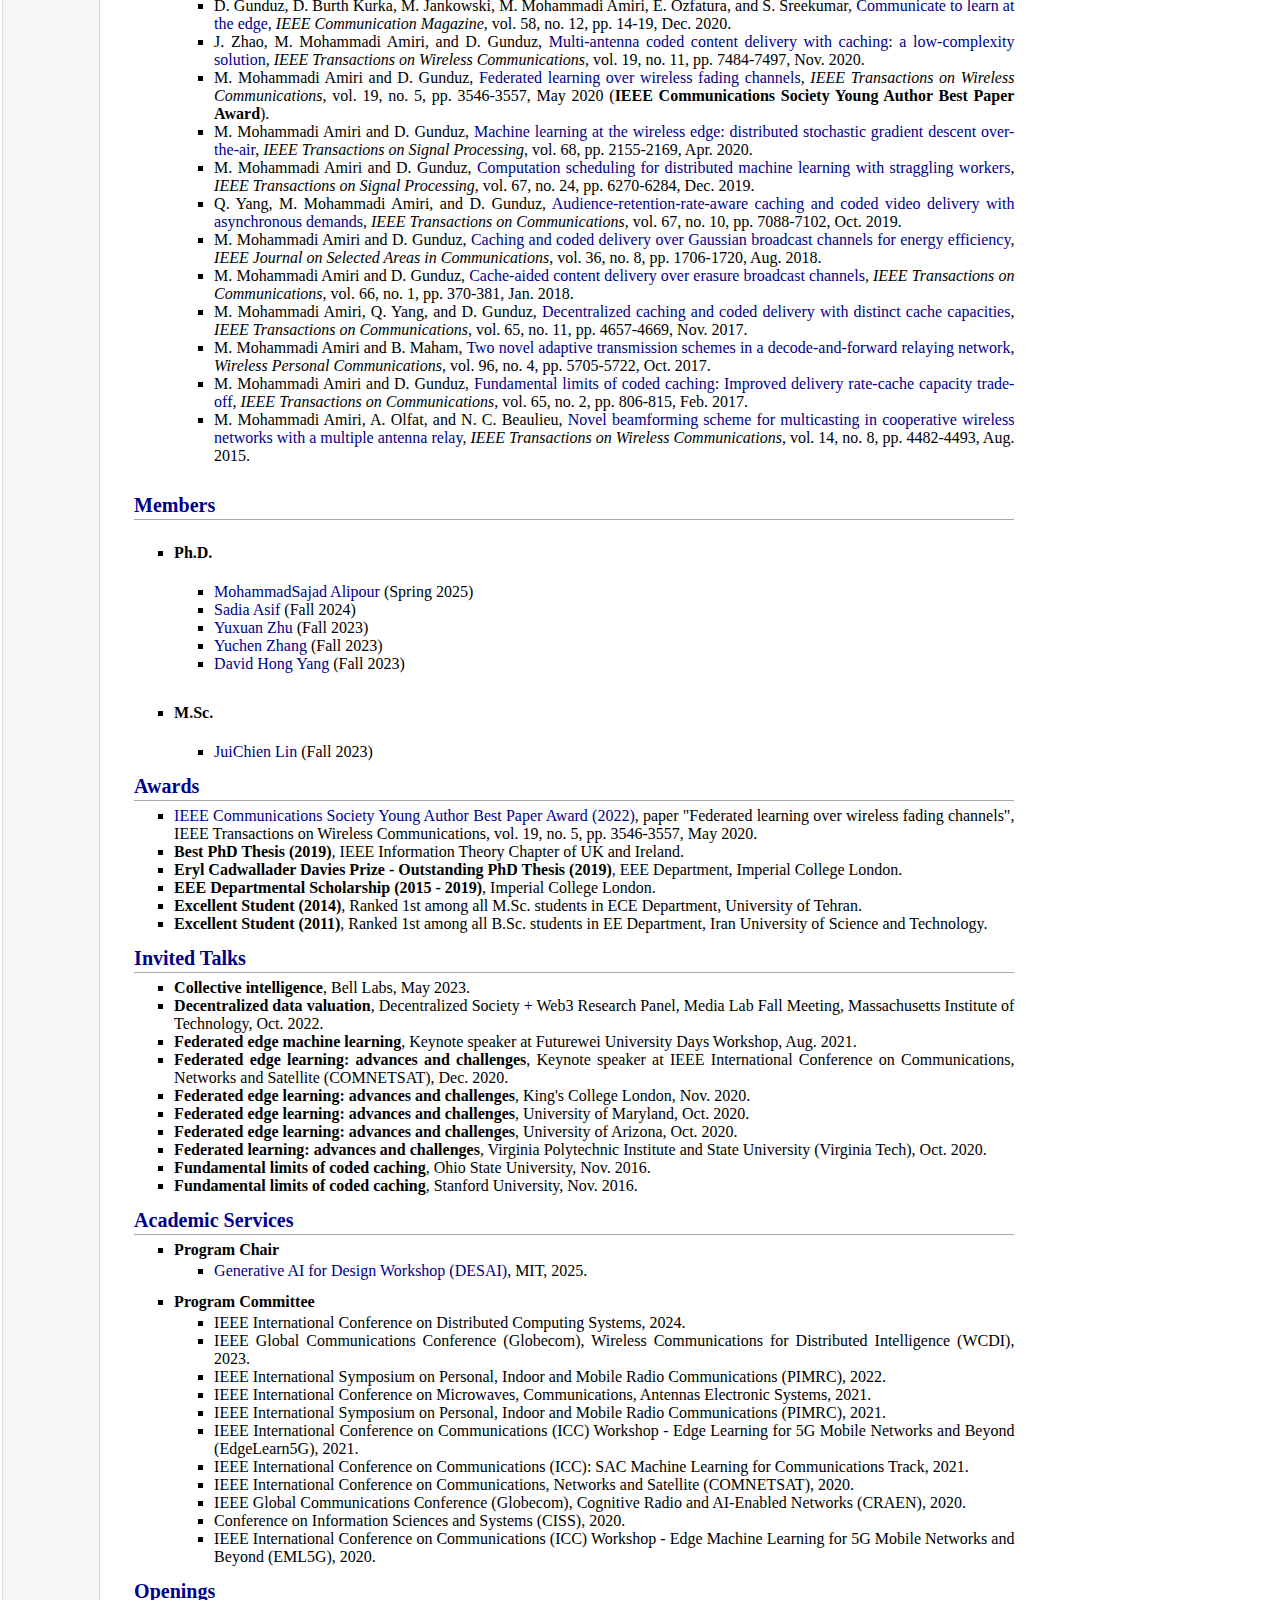
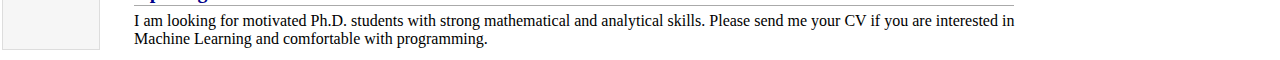
==== commit 03bdf2f4: "Update index.html" ====
--- a/index.html
+++ b/index.html
@@ -229,6 +229,7 @@
           <br>
        
           <ul>
+             <li><font color="black">Y. Zhu, A. Falahati, D. H. Yang, and M. Mohammadi Amiri, </font><a href="https://arxiv.org/pdf/2504.00970" target="_blank">SentenceKV: Efficient LLM inference via sentence-level semantic KV caching</a>, <i>under review</i>.</li>             
              <li><font color="black">A. Falahati and M. Mohammadi Amiri, </font><a href="https://arxiv.org/pdf/2408.12659" target="_blank">Disentangled structural and featural representation for task-agnostic graph valuation</a>, <i>under review</i>.</li>             
              <li>P. Vapakomma, M. Mohammadi Amiri, C. L. Canonne, R. Raskar, and A. Pentland, <a href="https://arxiv.org/pdf/2207.03652.pdf" target="_blank">Private independence testing across two parties</a>, <i>under review</i>.</li>
              <li><font color="black">C. Lu, M. Mohammadi Amiri, and R. Raskar, </font><a href="https://openreview.net/pdf?id=YdI2TULi8E" target="_blank">Private data measurements for decentralized data markets</a>, <i> International Conference on Learning Representations (ICLR) Workshop on Data-Centeric Machine Learning Research (DMLR)</i>, Vienna, Austria, May 2024.</li>
